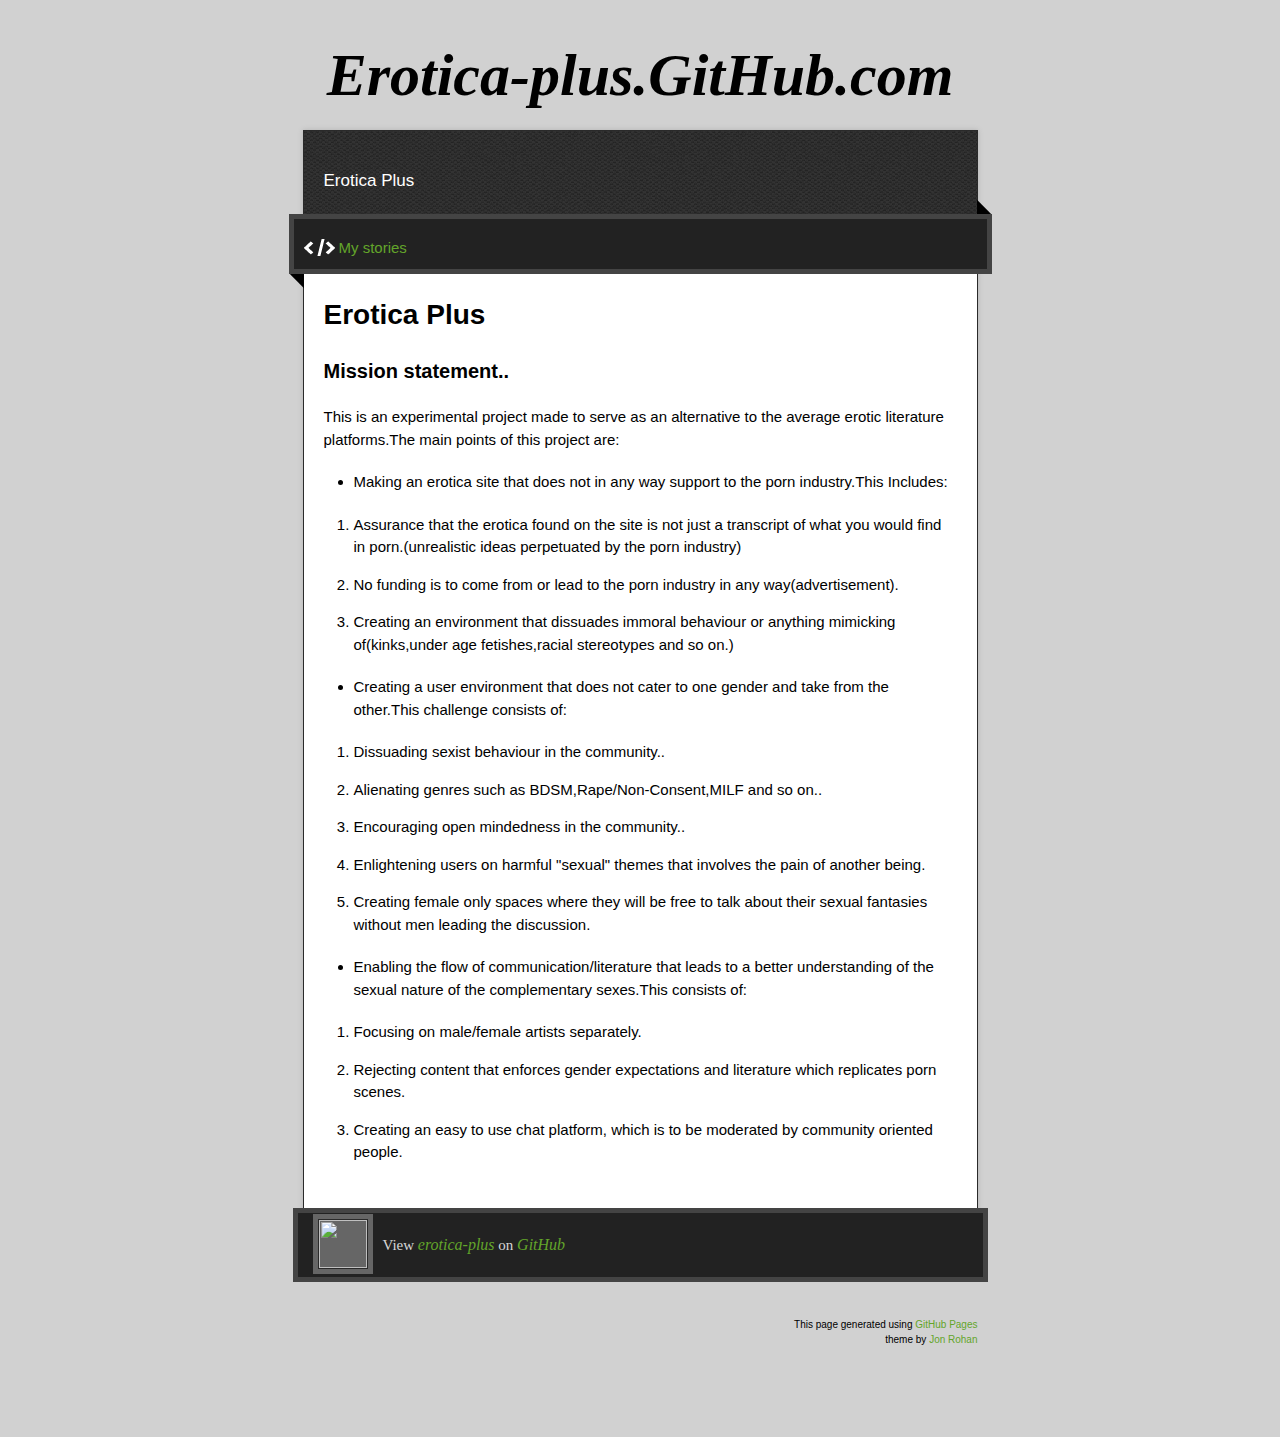
==== index.html @ 98da83cd "Update index.html" ====
<!doctype html>
<!-- The Time Machine GitHub pages theme was designed and developed by Jon Rohan, on Feb 7, 2012. -->
<!-- Follow him for fun. http://twitter.com/jonrohan. Tail his code on https://github.com/jonrohan -->
<html>
<head>
  <meta charset="utf-8">
  <meta http-equiv="X-UA-Compatible" content="IE=edge,chrome=1">

  <link rel="stylesheet" href="stylesheets/stylesheet.css" media="screen">
  <link rel="stylesheet" href="stylesheets/github-dark.css">
  <script type="text/javascript" src="https://ajax.googleapis.com/ajax/libs/jquery/1.7.1/jquery.min.js"></script>
  <script type="text/javascript" src="javascripts/script.js"></script>

  <title>Erotica +</title>
  <meta name="description" content="Erotica Plus">

  <meta name="viewport" content="width=device-width,initial-scale=1">

</head>

<body>

  <div class="wrapper">
    <header>
      <h1 class="title">Erotica-plus.GitHub.com</h1>
    </header>
    <div id="container">
      <p class="tagline">Erotica Plus</p>
      <div id="main" role="main">
        <div class="download-bar">
        <div class="inner">
          <a href="https://erotica-plus.github.io/my-stories.html" class="code">My stories</a>
        </div>
        <span class="blc"></span><span class="trc"></span>
        </div>
        <article class="markdown-body">
          <h1>
<a id="erotica-plus" class="anchor" href="#erotica-plus" aria-hidden="true"><span class="octicon octicon-link"></span></a>Erotica Plus</h1>

<h3>
<a id="mission-statement" class="anchor" href="#mission-statement" aria-hidden="true"><span class="octicon octicon-link"></span></a>Mission statement..</h3>

<p>This is an experimental project made to serve as an alternative to the average erotic literature platforms.The main points of this project are:</p>

<ul>
<li><p>Making an erotica site that does not in any way support to the porn industry.This Includes:</p></li>
</ul>

<ol>
<li><p>Assurance that the erotica found on the site is not just a transcript of what you would find in porn.(unrealistic ideas perpetuated by the porn industry)</p></li>
<li><p>No funding is to come from or lead to the porn industry in any way(advertisement).</p></li>
<li><p>Creating an environment that dissuades immoral behaviour or anything mimicking of(kinks,under age fetishes,racial stereotypes and so on.)</p></li>
</ol>

<ul>
<li><p>Creating a user environment that does not cater to one gender and take from the other.This challenge consists of:</p></li>
</ul>

<ol>
<li><p>Dissuading sexist behaviour in the community..</p></li>
<li><p>Alienating genres such as BDSM,Rape/Non-Consent,MILF and so on..</p></li>
<li><p>Encouraging open mindedness in the community..</p></li>
<li><p>Enlightening users on harmful "sexual" themes that involves the pain of another being.</p></li>
<li><p>Creating female only spaces where they will be free to talk about their sexual fantasies  without men leading the discussion.</p></li>
</ol>

<ul>
<li><p>Enabling the flow of communication/literature that leads to a better understanding of the sexual nature of the complementary sexes.This consists of:</p></li>
</ul>

<ol>
<li><p>Focusing on male/female artists separately.</p></li>
<li><p>Rejecting content that enforces gender expectations and literature which replicates porn scenes.</p></li>
<li><p>Creating an easy to use chat platform, which is to be moderated by community oriented people.</p></li>
</ol>
        </article>
      </div>
    </div>
    <footer>
      <div class="owner">

      <p><a href="https://github.com/erotica-plus" class="avatar"><img src="https://avatars0.githubusercontent.com/u/16788743?v=3&amp;s=60" width="48" height="48"></a>View <a href="https://github.com/erotica-plus">erotica-plus</a> on <a href="https://www.github.com">GitHub</a></p>

      </div>
      <div class="creds">
        <small>This page generated using <a href="https://pages.github.com/">GitHub Pages</a><br>theme by <a href="https://twitter.com/jonrohan/">Jon Rohan</a></small>
      </div>
    </footer>
  </div>
  <div class="current-section">
    <a href="#top">Scroll to top</a>
    <a href="https://github.com/erotica-plus/erotica-plus.github.com/tarball/master" class="tar">tar</a><a href="https://github.com/erotica-plus/erotica-plus.github.com/zipball/master" class="zip">zip</a><a href="" class="code">source code</a>
    <p class="name"></p>
  </div>

  
</body>
</html>
---- stylesheets/stylesheet.css ----
/*! normalize.css v3.0.0 | MIT License | git.io/normalize */

/**
 * 1. Set default font family to sans-serif.
 * 2. Prevent iOS text size adjust after orientation change, without disabling
 *    user zoom.
 */

html {
  font-family: sans-serif; /* 1 */
  -ms-text-size-adjust: 100%; /* 2 */
  -webkit-text-size-adjust: 100%; /* 2 */
}

/**
 * Remove default margin.
 */

body {
  margin: 0;
}

/* HTML5 display definitions
   ========================================================================== */

/**
 * Correct `block` display not defined for any HTML5 element in IE 8/9.
 * Correct `block` display not defined for `details` or `summary` in IE 10/11 and Firefox.
 * Correct `block` display not defined for `main` in IE 11.
 */

article,
aside,
details,
figcaption,
figure,
footer,
header,
hgroup,
main,
nav,
section,
summary {
  display: block;
}

/**
 * 1. Correct `inline-block` display not defined in IE 8/9.
 * 2. Normalize vertical alignment of `progress` in Chrome, Firefox, and Opera.
 */

audio,
canvas,
progress,
video {
  display: inline-block; /* 1 */
  vertical-align: baseline; /* 2 */
}

/**
 * Prevent modern browsers from displaying `audio` without controls.
 * Remove excess height in iOS 5 devices.
 */

audio:not([controls]) {
  display: none;
  height: 0;
}

/**
 * Address `[hidden]` styling not present in IE 8/9/10.
 * Hide the `template` element in IE 8/9/11, Safari, and Firefox < 22.
 */

[hidden],
template {
  display: none;
}

/* Links
   ========================================================================== */

/**
 * Remove the gray background color from active links in IE 10.
 */

a {
  background: transparent;
}

/**
 * Improve readability when focused and also mouse hovered in all browsers.
 */

a:active,
a:hover {
  outline: 0;
}

/* Text-level semantics
   ========================================================================== */

/**
 * Address styling not present in IE 8/9/10/11, Safari, and Chrome.
 */

abbr[title] {
  border-bottom: 1px dotted;
}

/**
 * Address style set to `bolder` in Firefox 4+, Safari, and Chrome.
 */

b,
strong {
  font-weight: bold;
}

/**
 * Address styling not present in Safari and Chrome.
 */

dfn {
  font-style: italic;
}

/**
 * Address variable `h1` font-size and margin within `section` and `article`
 * contexts in Firefox 4+, Safari, and Chrome.
 */

h1 {
  font-size: 2em;
  margin: 0.67em 0;
}

/**
 * Address styling not present in IE 8/9.
 */

mark {
  background: #ff0;
  color: #000;
}

/**
 * Address inconsistent and variable font size in all browsers.
 */

small {
  font-size: 80%;
}

/**
 * Prevent `sub` and `sup` affecting `line-height` in all browsers.
 */

sub,
sup {
  font-size: 75%;
  line-height: 0;
  position: relative;
  vertical-align: baseline;
}

sup {
  top: -0.5em;
}

sub {
  bottom: -0.25em;
}

/* Embedded content
   ========================================================================== */

/**
 * Remove border when inside `a` element in IE 8/9/10.
 */

img {
  border: 0;
}

/**
 * Correct overflow not hidden in IE 9/10/11.
 */

svg:not(:root) {
  overflow: hidden;
}

/* Grouping content
   ========================================================================== */

/**
 * Address margin not present in IE 8/9 and Safari.
 */

figure {
  margin: 1em 40px;
}

/**
 * Address differences between Firefox and other browsers.
 */

hr {
  -moz-box-sizing: content-box;
  box-sizing: content-box;
  height: 0;
}

/**
 * Contain overflow in all browsers.
 */

pre {
  overflow: auto;
}

/**
 * Address odd `em`-unit font size rendering in all browsers.
 */

code,
kbd,
pre,
samp {
  font-family: monospace, monospace;
  font-size: 1em;
}

/* Forms
   ========================================================================== */

/**
 * Known limitation: by default, Chrome and Safari on OS X allow very limited
 * styling of `select`, unless a `border` property is set.
 */

/**
 * 1. Correct color not being inherited.
 *    Known issue: affects color of disabled elements.
 * 2. Correct font properties not being inherited.
 * 3. Address margins set differently in Firefox 4+, Safari, and Chrome.
 */

button,
input,
optgroup,
select,
textarea {
  color: inherit; /* 1 */
  font: inherit; /* 2 */
  margin: 0; /* 3 */
}

/**
 * Address `overflow` set to `hidden` in IE 8/9/10/11.
 */

button {
  overflow: visible;
}

/**
 * Address inconsistent `text-transform` inheritance for `button` and `select`.
 * All other form control elements do not inherit `text-transform` values.
 * Correct `button` style inheritance in Firefox, IE 8/9/10/11, and Opera.
 * Correct `select` style inheritance in Firefox.
 */

button,
select {
  text-transform: none;
}

/**
 * 1. Avoid the WebKit bug in Android 4.0.* where (2) destroys native `audio`
 *    and `video` controls.
 * 2. Correct inability to style clickable `input` types in iOS.
 * 3. Improve usability and consistency of cursor style between image-type
 *    `input` and others.
 */

button,
html input[type="button"], /* 1 */
input[type="reset"],
input[type="submit"] {
  -webkit-appearance: button; /* 2 */
  cursor: pointer; /* 3 */
}

/**
 * Re-set default cursor for disabled elements.
 */

button[disabled],
html input[disabled] {
  cursor: default;
}

/**
 * Remove inner padding and border in Firefox 4+.
 */

button::-moz-focus-inner,
input::-moz-focus-inner {
  border: 0;
  padding: 0;
}

/**
 * Address Firefox 4+ setting `line-height` on `input` using `!important` in
 * the UA stylesheet.
 */

input {
  line-height: normal;
}

/**
 * It's recommended that you don't attempt to style these elements.
 * Firefox's implementation doesn't respect box-sizing, padding, or width.
 *
 * 1. Address box sizing set to `content-box` in IE 8/9/10.
 * 2. Remove excess padding in IE 8/9/10.
 */

input[type="checkbox"],
input[type="radio"] {
  box-sizing: border-box; /* 1 */
  padding: 0; /* 2 */
}

/**
 * Fix the cursor style for Chrome's increment/decrement buttons. For certain
 * `font-size` values of the `input`, it causes the cursor style of the
 * decrement button to change from `default` to `text`.
 */

input[type="number"]::-webkit-inner-spin-button,
input[type="number"]::-webkit-outer-spin-button {
  height: auto;
}

/**
 * 1. Address `appearance` set to `searchfield` in Safari and Chrome.
 * 2. Address `box-sizing` set to `border-box` in Safari and Chrome
 *    (include `-moz` to future-proof).
 */

input[type="search"] {
  -webkit-appearance: textfield; /* 1 */
  -moz-box-sizing: content-box;
  -webkit-box-sizing: content-box; /* 2 */
  box-sizing: content-box;
}

/**
 * Remove inner padding and search cancel button in Safari and Chrome on OS X.
 * Safari (but not Chrome) clips the cancel button when the search input has
 * padding (and `textfield` appearance).
 */

input[type="search"]::-webkit-search-cancel-button,
input[type="search"]::-webkit-search-decoration {
  -webkit-appearance: none;
}

/**
 * Define consistent border, margin, and padding.
 */

fieldset {
  border: 1px solid #c0c0c0;
  margin: 0 2px;
  padding: 0.35em 0.625em 0.75em;
}

/**
 * 1. Correct `color` not being inherited in IE 8/9/10/11.
 * 2. Remove padding so people aren't caught out if they zero out fieldsets.
 */

legend {
  border: 0; /* 1 */
  padding: 0; /* 2 */
}

/**
 * Remove default vertical scrollbar in IE 8/9/10/11.
 */

textarea {
  overflow: auto;
}

/**
 * Don't inherit the `font-weight` (applied by a rule above).
 * NOTE: the default cannot safely be changed in Chrome and Safari on OS X.
 */

optgroup {
  font-weight: bold;
}

/* Tables
   ========================================================================== */

/**
 * Remove most spacing between table cells.
 */

table {
  border-collapse: collapse;
  border-spacing: 0;
}

td,
th {
  padding: 0;
}


/* Style */

body {
  font-size: 15px;
  font-family: Arial, Arial, Helvetica, sans-serif;
  line-height: 1.5;
  background: #D1D1D1;
}

a {
  color: #63a52a;
  text-decoration: none;
  transition: opacity ease-in-out 0.3s;
  -webkit-transition: opacity ease-in-out 0.3s;  /* Safari <=6.1, Android <= 4.3 */
}

a:hover {
  text-decoration: underline;
  color: #90D355;
}

h1.title {
  margin: 30px 20px 10px;
  font-size: 60px;
  font-weight: bold;
  font-style: italic;
  font-family:Georgia, serif;
  text-align: center;
}

.wrapper {
  width: 675px;
  margin: 0 auto;
}

#container {
  border: 1px solid #2a2a2a;
  background: #ddd url(../images/pattern.png);
  box-shadow: 0 0 5px #b1b1b1;
}

p.tagline {
  padding: 20px 20px 0;
  color: #fff;
  font-size: 17px;
}

#main {
  margin-top: 20px;
  padding: 0 20px 90px;
  background-color: #fff;
}

.download-bar {
  background: #222;
  border: 5px solid #444;
  padding: 10px;
  margin: 0 -35px 20px;
  position: relative;
}

.download-bar .inner {
  overflow: hidden;
}

.download-bar .watch-fork iframe {
  display: block;
  float: left;
  border-right: 1px solid #ddd;
  padding-right: 5px;
}
.download-bar .watch-fork iframe.last {
  border-right: 0 none;
  padding-right: 0;
  padding-left: 5px;
  border-left: 1px solid #fff;
}
.download-bar .watch-fork {
  overflow: hidden;
  float: right;
  background-color: #eee;
  padding: 5px;
  border-radius: 3px;
}

.download-bar .blc {
  border: 10px solid black;
  border-color: transparent transparent black;
  width: 0;
  height: 0;
  display: block;
  position: absolute;
  bottom: -15px;
  left: 0;
  transform: rotate(45deg);
  -ms-transform: rotate(45deg);  /* IE9 */
  -webkit-transform: rotate(45deg); /* 2014 current */
}

.download-bar .trc {
  border: 10px solid black;
  border-color:  black transparent transparent;
  width: 0;
  height: 0;
  display: block;
  position: absolute;
  top: -15px;
  right: 0;
  transform: rotate(45deg);
  -ms-transform: rotate(45deg);  /* IE9 */
  -webkit-transform: rotate(45deg); /* 2014 current */
}

.download-bar .avatar {
  border: 1px solid black;
  display: block;
  padding: 4px;
  float: left;
}

.download-bar .avatar img {
  display: block;
}

.download-bar a.code {
  background: transparent url(../images/code.png) no-repeat 0 2px;
  padding-left: 35px;
  margin-top: 8px;
  display: block;
  float: left;
  text-indent: 0;
  width: auto;
  height: auto;
  opacity: 1;
  filter:alpha(opacity=100);  /* IE 5-7 */
}

.current-section {
  position: fixed;
  top: 0;
  left: 50%;
  width: 693px;
  margin-left: -352px;
  background: #222;
  border: 5px solid #444;
  color: #fff;
  opacity: 0;
  visibility: hidden;
  transition: opacity ease-in-out 0.3s;
  -webkit-transition: opacity ease-in-out 0.3s;  /* Safari <=6.1, Android <= 4.3 */
}

.current-section p {
  padding: 5px 27px;
  font-size: 24px;
  font-weight: bold;
}

.current-section a {
  float: right;
  text-indent: -10000px;
  background: transparent url(../images/top.png) no-repeat 0 0;
  width: 20px;
  height: 20px;
  opacity: 0.8;
  margin-right: 12px;
  margin-top: 12px;
  opacity: 0.8;
  filter:alpha(opacity=80);  /* IE 5-7 */
  transition: opacity ease-in-out 0.3s;
  -webkit-transition: opacity ease-in-out 0.3s;  /* Safari <=6.1, Android <= 4.3 */
}

.current-section a:hover {
  opacity: 1;
  filter:alpha(opacity=100);  /* IE 5-7 */
}

.current-section a.zip {
  margin-right: 8px;
}

a.zip,
a.zip span {
  background: transparent url(../images/zip.png) no-repeat 0 0;
  width: 30px;
  height: 21px;
  display: inline-block;
  text-indent: -10000px;
  opacity: 0.8;
  filter:alpha(opacity=80);  /* IE 5-7 */
  transition: opacity ease-in-out 0.3s;
  -webkit-transition: opacity ease-in-out 0.3s;  /* Safari <=6.1, Android <= 4.3 */
}

a.tar,
a.tar span {
  background: transparent url(../images/tar.png) no-repeat 0 0;
  width: 30px;
  height: 21px;
  display: inline-block;
  text-indent: -10000px;
  opacity: 0.8;
  filter:alpha(opacity=80);  /* IE 5-7 */
  transition: opacity ease-in-out 0.3s;
  -webkit-transition: opacity ease-in-out 0.3s;  /* Safari <=6.1, Android <= 4.3 */
}

a.code {
  background: transparent url(../images/code.png) no-repeat 0 2px;
  width: 30px;
  height: 21px;
  display: block;
  display: inline-block;
  text-indent: -10000px;
  opacity: 0.8;
  filter:alpha(opacity=80);  /* IE 5-7 */
  transition: opacity ease-in-out 0.3s;
  -webkit-transition: opacity ease-in-out 0.3s;  /* Safari <=6.1, Android <= 4.3 */
}

a.zip:hover,
a.tar:hover,
a.code:hover {
  opacity: 1;
  filter:alpha(opacity=100);
}

a.download-button {
  border: 1px solid black;
  border-radius: 3px;
  display: inline-block;
  text-indent: 0!important;
  width: auto;
  float: right;
  background: #999; /* for non-css3 browsers */
  filter: progid:DXImageTransform.Microsoft.gradient(startColorstr='#37ADD4', endColorstr='#1B657E'); /* IE <= 9 */
  background: -webkit-gradient(linear, left top, left bottom, from(#37ADD4), to(#1B657E)); /* ancient webkit browsers */
  background: -webkit-linear-gradient(top,  #37ADD4,  #1B657E);  /* Safari <=6.1, Android <= 4.3 */
  background: linear-gradient(to bottom,  #37ADD4,  #1B657E);
  height: auto;
  margin-left: 10px;
}

a.download-button span {
  background-position: 10px 5px;
  width: auto;
  height: auto;
  padding: 5px 10px;
  padding-left: 45px;
  display: inline-block;
  text-indent: 0!important;
  color: #fff;
}

footer {
  margin-bottom: 60px;
  padding-bottom: 60px;
}

footer .owner {
  background: #222;
  border: 5px solid #444;
  padding: 5px 15px;
  margin: -67px -10px 35px;
  color: #d6d6d6;
}

footer .creds small {
  float: right;
  font-size: 10px;
  text-align: right;
  margin-left: 15px;
}

footer .owner .avatar {
  background-color: #666;
  display: block;
  margin: -19px 10px 0 0;
  width: 60px;
  float: left;
}

footer .owner img {
  display: block;
  border: 1px solid #2a2a2a;
  margin: 5px;
}

footer .owner p {
  font-family:Georgia, serif;
}

footer .owner p a {
  font-size: 16px;
  font-style: italic;
}

/* Markdown */
.markdown-body h1,
.markdown-body h2,
.markdown-body h3,
.markdown-body h4,
.markdown-body h5,
.markdown-body h6,
.markdown-body p,
.markdown-body pre,
.markdown-body ul,
.markdown-body ol,
.markdown-body dl,
.markdown-body table,
.markdown-body blockquote {
  margin-bottom: 20px;
}

.markdown-body h1,
.markdown-body h2,
.markdown-body h3,
.markdown-body h4,
.markdown-body h5,
.markdown-body h6 {
  font-weight: bold;
}

.markdown-body h1 {
  font-size: 28px;
}

.markdown-body h2 {
  font-size: 24px;
  color: #557398;
}

.markdown-body h3 {
  font-size: 20px;
}

.markdown-body h4 {
  font-size: 18px;
}

.markdown-body h5 {
  font-size: 16px;
}

.markdown-body pre {
  padding: 10px 70px 10px 0;
  margin-left: -20px;
  margin-right: -20px;
  font-family: 'Monaco', 'Lucida Console', monospace;
  font-size: 13px;
  line-height: 20px;
  box-shadow: inset 0 0 5px #000;
  word-wrap: break-word;
  background-color:#3b3b3b;
  color: #d6d6d6;
}

.markdown-body pre.lines {
  font-size: 12px;
  margin:0 10px 0 -20px;
  padding: 10px;
  float:  left;
  display: block;
  text-align: right;
  box-shadow: none;
  background-color:#2a2a2a;
  color: #d6d6d6;
}

.markdown-body ul,
.markdown-body ol {
  padding-left: 30px;
}

.markdown-body ul {
  list-style-type: disc;
}

.markdown-body ol {
  list-style-type: decimal;
}

.markdown-body li,
.markdown-body li p,
.markdown-body dd,
.markdown-body dd p {
  margin-bottom: 10px;
}

.markdown-body li pre,
.markdown-body li pre.lines,
.markdown-body dd pre,
.markdown-body dd pre.lines {
  margin-left: -35px;
}

.markdown-body dt {
  font-weight: bold;
  font-style: italic;
}

.markdown-body dd {
  margin-left: 15px;
}

.markdown-body table {
  width: 673px;
  margin-left: -20px;
  margin-right: -20px;
}

.markdown-body tbody {
  border-top: 2px solid #557398;
  border-bottom: 2px solid #557398;
  background-color: #EBEFF4;
}

.markdown-body table td * {
  margin: 0;
}

.markdown-body td {
  border-right: 1px solid #557398;
  border-bottom: 1px solid #557398;
  padding: 5px;
}

.markdown-body td:first-child,
.markdown-body th:first-child {
  width: 30%;
  padding-left: 20px;
}

.markdown-body td:last-child {
  border-right: 0 none;
}

.markdown-body th {
  font-size: 18px;
  font-weight: bold;
  text-align: left;
  padding: 5px;
}

.markdown-body tt {
  background-color:#3b3b3b;
  color: #d6d6d6;
  padding: 2px 3px;
}

.markdown-body blockquote {
  font-style: italic;
  font-family:Georgia, serif;
  font-size: 17px;
  border-top: 3px solid #333;
  border-bottom: 3px solid #333;
  padding: 10px 20px;
  padding-left: 50px;
}

.markdown-body blockquote:before {
  font-style: italic;
  font-family: Georgia, serif;
  font-size: 90px;
  height: 90px;
  margin-left: -60px;
  margin-top: -25px;
  content: "‟";
  display: block;
  float: left;
}

.markdown-body img {
  max-width: 100%;
  box-sizing: border-box;
}

.highlight  { background: #ffffff; }
.highlight .c { color: #999988; font-style: italic } /* Comment */
.highlight .err { color: #a61717; background-color: #e3d2d2 } /* Error */
.highlight .k { font-weight: bold } /* Keyword */
.highlight .o { font-weight: bold } /* Operator */
.highlight .cm { color: #999988; font-style: italic } /* Comment.Multiline */
.highlight .cp { color: #999999; font-weight: bold } /* Comment.Preproc */
.highlight .c1 { color: #999988; font-style: italic } /* Comment.Single */
.highlight .cs { color: #999999; font-weight: bold; font-style: italic } /* Comment.Special */
.highlight .gd { color: #000000; background-color: #ffdddd } /* Generic.Deleted */
.highlight .gd .x { color: #000000; background-color: #ffaaaa } /* Generic.Deleted.Specific */
.highlight .ge { font-style: italic } /* Generic.Emph */
.highlight .gr { color: #aa0000 } /* Generic.Error */
.highlight .gh { color: #999999 } /* Generic.Heading */
.highlight .gi { color: #000000; background-color: #ddffdd } /* Generic.Inserted */
.highlight .gi .x { color: #000000; background-color: #aaffaa } /* Generic.Inserted.Specific */
.highlight .go { color: #888888 } /* Generic.Output */
.highlight .gp { color: #555555 } /* Generic.Prompt */
.highlight .gs { font-weight: bold } /* Generic.Strong */
.highlight .gu { color: #800080; font-weight: bold; } /* Generic.Subheading */
.highlight .gt { color: #aa0000 } /* Generic.Traceback */
.highlight .kc { font-weight: bold } /* Keyword.Constant */
.highlight .kd { font-weight: bold } /* Keyword.Declaration */
.highlight .kn { font-weight: bold } /* Keyword.Namespace */
.highlight .kp { font-weight: bold } /* Keyword.Pseudo */
.highlight .kr { font-weight: bold } /* Keyword.Reserved */
.highlight .kt { color: #445588; font-weight: bold } /* Keyword.Type */
.highlight .m { color: #009999 } /* Literal.Number */
.highlight .s { color: #d14 } /* Literal.String */
.highlight .na { color: #008080 } /* Name.Attribute */
.highlight .nb { color: #0086B3 } /* Name.Builtin */
.highlight .nc { color: #445588; font-weight: bold } /* Name.Class */
.highlight .no { color: #008080 } /* Name.Constant */
.highlight .ni { color: #800080 } /* Name.Entity */
.highlight .ne { color: #990000; font-weight: bold } /* Name.Exception */
.highlight .nf { color: #990000; font-weight: bold } /* Name.Function */
.highlight .nn { color: #555555 } /* Name.Namespace */
.highlight .nt { color: #000080 } /* Name.Tag */
.highlight .nv { color: #008080 } /* Name.Variable */
.highlight .ow { font-weight: bold } /* Operator.Word */
.highlight .w { color: #bbbbbb } /* Text.Whitespace */
.highlight .mf { color: #009999 } /* Literal.Number.Float */
.highlight .mh { color: #009999 } /* Literal.Number.Hex */
.highlight .mi { color: #009999 } /* Literal.Number.Integer */
.highlight .mo { color: #009999 } /* Literal.Number.Oct */
.highlight .sb { color: #d14 } /* Literal.String.Backtick */
.highlight .sc { color: #d14 } /* Literal.String.Char */
.highlight .sd { color: #d14 } /* Literal.String.Doc */
.highlight .s2 { color: #d14 } /* Literal.String.Double */
.highlight .se { color: #d14 } /* Literal.String.Escape */
.highlight .sh { color: #d14 } /* Literal.String.Heredoc */
.highlight .si { color: #d14 } /* Literal.String.Interpol */
.highlight .sx { color: #d14 } /* Literal.String.Other */
.highlight .sr { color: #009926 } /* Literal.String.Regex */
.highlight .s1 { color: #d14 } /* Literal.String.Single */
.highlight .ss { color: #990073 } /* Literal.String.Symbol */
.highlight .bp { color: #999999 } /* Name.Builtin.Pseudo */
.highlight .vc { color: #008080 } /* Name.Variable.Class */
.highlight .vg { color: #008080 } /* Name.Variable.Global */
.highlight .vi { color: #008080 } /* Name.Variable.Instance */
.highlight .il { color: #009999 } /* Literal.Number.Integer.Long */
---- stylesheets/github-dark.css ----
/*
   Copyright 2014 GitHub Inc.

   Licensed under the Apache License, Version 2.0 (the "License");
   you may not use this file except in compliance with the License.
   You may obtain a copy of the License at

       http://www.apache.org/licenses/LICENSE-2.0

   Unless required by applicable law or agreed to in writing, software
   distributed under the License is distributed on an "AS IS" BASIS,
   WITHOUT WARRANTIES OR CONDITIONS OF ANY KIND, either express or implied.
   See the License for the specific language governing permissions and
   limitations under the License.

*/

.pl-c /* comment */ {
  color: #969896;
}

.pl-c1      /* constant, markup.raw, meta.diff.header, meta.module-reference, meta.property-name, support, support.constant, support.variable, variable.other.constant */,
.pl-s .pl-v /* string variable */ {
  color: #0099cd;
}

.pl-e  /* entity */,
.pl-en /* entity.name */ {
  color: #9774cb;
}

.pl-s .pl-s1 /* string source */,
.pl-smi      /* storage.modifier.import, storage.modifier.package, storage.type.java, variable.other, variable.parameter.function */ {
  color: #ddd;
}

.pl-ent /* entity.name.tag */ {
  color: #7bcc72;
}

.pl-k /* keyword, storage, storage.type */ {
  color: #cc2372;
}

.pl-pds              /* punctuation.definition.string, string.regexp.character-class */,
.pl-s                /* string */,
.pl-s .pl-pse .pl-s1 /* string punctuation.section.embedded source */,
.pl-sr               /* string.regexp */,
.pl-sr .pl-cce       /* string.regexp constant.character.escape */,
.pl-sr .pl-sra       /* string.regexp string.regexp.arbitrary-repitition */,
.pl-sr .pl-sre       /* string.regexp source.ruby.embedded */ {
  color: #3c66e2;
}

.pl-v /* variable */ {
  color: #fb8764;
}

.pl-id /* invalid.deprecated */ {
  color: #e63525;
}

.pl-ii /* invalid.illegal */ {
  background-color: #e63525;
  color: #f8f8f8;
}

.pl-sr .pl-cce /* string.regexp constant.character.escape */ {
  color: #7bcc72;
  font-weight: bold;
}

.pl-ml /* markup.list */ {
  color: #c26b2b;
}

.pl-mh        /* markup.heading */,
.pl-mh .pl-en /* markup.heading entity.name */,
.pl-ms        /* meta.separator */ {
  color: #264ec5;
  font-weight: bold;
}

.pl-mq /* markup.quote */ {
  color: #00acac;
}

.pl-mi /* markup.italic */ {
  color: #ddd;
  font-style: italic;
}

.pl-mb /* markup.bold */ {
  color: #ddd;
  font-weight: bold;
}

.pl-md /* markup.deleted, meta.diff.header.from-file */ {
  background-color: #ffecec;
  color: #bd2c00;
}

.pl-mi1 /* markup.inserted, meta.diff.header.to-file */ {
  background-color: #eaffea;
  color: #55a532;
}

.pl-mdr /* meta.diff.range */ {
  color: #9774cb;
  font-weight: bold;
}

.pl-mo /* meta.output */ {
  color: #264ec5;
}
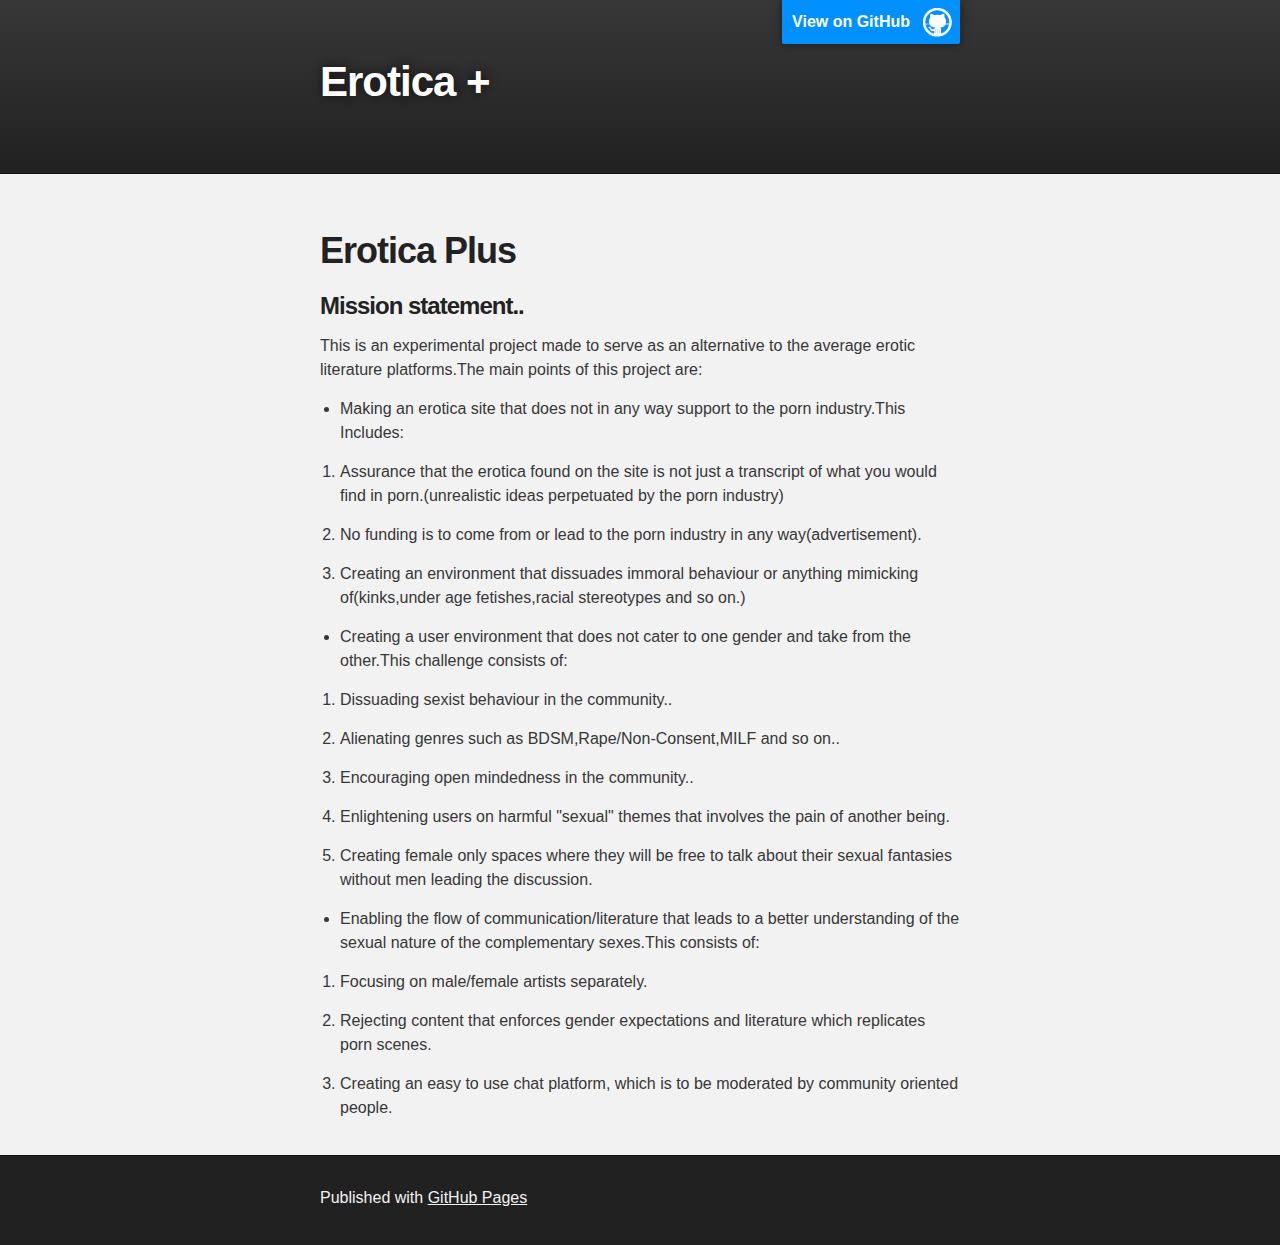
==== commit 8e2678c9: "Replace master branch with page content via GitHub" ====
--- a/index.html
+++ b/index.html
@@ -1,40 +1,33 @@
-<!doctype html>
-<!-- The Time Machine GitHub pages theme was designed and developed by Jon Rohan, on Feb 7, 2012. -->
-<!-- Follow him for fun. http://twitter.com/jonrohan. Tail his code on https://github.com/jonrohan -->
+<!DOCTYPE html>
 <html>
-<head>
-  <meta charset="utf-8">
-  <meta http-equiv="X-UA-Compatible" content="IE=edge,chrome=1">
 
-  <link rel="stylesheet" href="stylesheets/stylesheet.css" media="screen">
-  <link rel="stylesheet" href="stylesheets/github-dark.css">
-  <script type="text/javascript" src="https://ajax.googleapis.com/ajax/libs/jquery/1.7.1/jquery.min.js"></script>
-  <script type="text/javascript" src="javascripts/script.js"></script>
+  <head>
+    <meta charset='utf-8'>
+    <meta http-equiv="X-UA-Compatible" content="chrome=1">
+    <meta name="description" content="Erotica + : ">
 
-  <title>Erotica +</title>
-  <meta name="description" content="Erotica Plus">
+    <link rel="stylesheet" type="text/css" media="screen" href="stylesheets/stylesheet.css">
 
-  <meta name="viewport" content="width=device-width,initial-scale=1">
+    <title>Erotica +</title>
+  </head>
 
-</head>
+  <body>
 
-<body>
+    <!-- HEADER -->
+    <div id="header_wrap" class="outer">
+        <header class="inner">
+          <a id="forkme_banner" href="https://github.com/erotica-plus">View on GitHub</a>
 
-  <div class="wrapper">
-    <header>
-      <h1 class="title">Erotica-plus.GitHub.com</h1>
-    </header>
-    <div id="container">
-      <p class="tagline">Erotica Plus</p>
-      <div id="main" role="main">
-        <div class="download-bar">
-        <div class="inner">
-          <a href="https://erotica-plus.github.io/my-stories.html" class="code">My stories</a>
-        </div>
-        <span class="blc"></span><span class="trc"></span>
-        </div>
-        <article class="markdown-body">
-          <h1>
+          <h1 id="project_title">Erotica +</h1>
+          <h2 id="project_tagline"></h2>
+
+        </header>
+    </div>
+
+    <!-- MAIN CONTENT -->
+    <div id="main_content_wrap" class="outer">
+      <section id="main_content" class="inner">
+        <h1>
 <a id="erotica-plus" class="anchor" href="#erotica-plus" aria-hidden="true"><span class="octicon octicon-link"></span></a>Erotica Plus</h1>
 
 <h3>
@@ -73,26 +66,17 @@
 <li><p>Rejecting content that enforces gender expectations and literature which replicates porn scenes.</p></li>
 <li><p>Creating an easy to use chat platform, which is to be moderated by community oriented people.</p></li>
 </ol>
-        </article>
-      </div>
+      </section>
     </div>
-    <footer>
-      <div class="owner">
 
-      <p><a href="https://github.com/erotica-plus" class="avatar"><img src="https://avatars0.githubusercontent.com/u/16788743?v=3&amp;s=60" width="48" height="48"></a>View <a href="https://github.com/erotica-plus">erotica-plus</a> on <a href="https://www.github.com">GitHub</a></p>
+    <!-- FOOTER  -->
+    <div id="footer_wrap" class="outer">
+      <footer class="inner">
+        <p>Published with <a href="https://pages.github.com">GitHub Pages</a></p>
+      </footer>
+    </div>
 
-      </div>
-      <div class="creds">
-        <small>This page generated using <a href="https://pages.github.com/">GitHub Pages</a><br>theme by <a href="https://twitter.com/jonrohan/">Jon Rohan</a></small>
-      </div>
-    </footer>
-  </div>
-  <div class="current-section">
-    <a href="#top">Scroll to top</a>
-    <a href="https://github.com/erotica-plus/erotica-plus.github.com/tarball/master" class="tar">tar</a><a href="https://github.com/erotica-plus/erotica-plus.github.com/zipball/master" class="zip">zip</a><a href="" class="code">source code</a>
-    <p class="name"></p>
-  </div>
+    
 
-  
-</body>
+  </body>
 </html>
--- a/stylesheets/stylesheet.css
+++ b/stylesheets/stylesheet.css
@@ -1,966 +1,425 @@
-/*! normalize.css v3.0.0 | MIT License | git.io/normalize */
-
-/**
- * 1. Set default font family to sans-serif.
- * 2. Prevent iOS text size adjust after orientation change, without disabling
- *    user zoom.
- */
-
-html {
-  font-family: sans-serif; /* 1 */
-  -ms-text-size-adjust: 100%; /* 2 */
-  -webkit-text-size-adjust: 100%; /* 2 */
-}
-
-/**
- * Remove default margin.
- */
-
-body {
+/*******************************************************************************
+Slate Theme for GitHub Pages
+by Jason Costello, @jsncostello
+*******************************************************************************/
+
+@import url(github-light.css);
+
+/*******************************************************************************
+MeyerWeb Reset
+*******************************************************************************/
+
+html, body, div, span, applet, object, iframe,
+h1, h2, h3, h4, h5, h6, p, blockquote, pre,
+a, abbr, acronym, address, big, cite, code,
+del, dfn, em, img, ins, kbd, q, s, samp,
+small, strike, strong, sub, sup, tt, var,
+b, u, i, center,
+dl, dt, dd, ol, ul, li,
+fieldset, form, label, legend,
+table, caption, tbody, tfoot, thead, tr, th, td,
+article, aside, canvas, details, embed,
+figure, figcaption, footer, header, hgroup,
+menu, nav, output, ruby, section, summary,
+time, mark, audio, video {
   margin: 0;
-}
-
-/* HTML5 display definitions
-   ========================================================================== */
-
-/**
- * Correct `block` display not defined for any HTML5 element in IE 8/9.
- * Correct `block` display not defined for `details` or `summary` in IE 10/11 and Firefox.
- * Correct `block` display not defined for `main` in IE 11.
- */
-
-article,
-aside,
-details,
-figcaption,
-figure,
-footer,
-header,
-hgroup,
-main,
-nav,
-section,
-summary {
+  padding: 0;
+  border: 0;
+  font: inherit;
+  vertical-align: baseline;
+}
+
+/* HTML5 display-role reset for older browsers */
+article, aside, details, figcaption, figure,
+footer, header, hgroup, menu, nav, section {
   display: block;
 }
 
-/**
- * 1. Correct `inline-block` display not defined in IE 8/9.
- * 2. Normalize vertical alignment of `progress` in Chrome, Firefox, and Opera.
- */
-
-audio,
-canvas,
-progress,
-video {
-  display: inline-block; /* 1 */
-  vertical-align: baseline; /* 2 */
-}
-
-/**
- * Prevent modern browsers from displaying `audio` without controls.
- * Remove excess height in iOS 5 devices.
- */
-
-audio:not([controls]) {
-  display: none;
-  height: 0;
-}
-
-/**
- * Address `[hidden]` styling not present in IE 8/9/10.
- * Hide the `template` element in IE 8/9/11, Safari, and Firefox < 22.
- */
-
-[hidden],
-template {
-  display: none;
-}
-
-/* Links
-   ========================================================================== */
-
-/**
- * Remove the gray background color from active links in IE 10.
- */
-
-a {
-  background: transparent;
-}
-
-/**
- * Improve readability when focused and also mouse hovered in all browsers.
- */
-
-a:active,
-a:hover {
-  outline: 0;
-}
-
-/* Text-level semantics
-   ========================================================================== */
-
-/**
- * Address styling not present in IE 8/9/10/11, Safari, and Chrome.
- */
-
-abbr[title] {
-  border-bottom: 1px dotted;
-}
-
-/**
- * Address style set to `bolder` in Firefox 4+, Safari, and Chrome.
- */
-
-b,
-strong {
-  font-weight: bold;
-}
-
-/**
- * Address styling not present in Safari and Chrome.
- */
-
-dfn {
-  font-style: italic;
-}
-
-/**
- * Address variable `h1` font-size and margin within `section` and `article`
- * contexts in Firefox 4+, Safari, and Chrome.
- */
-
-h1 {
-  font-size: 2em;
-  margin: 0.67em 0;
-}
-
-/**
- * Address styling not present in IE 8/9.
- */
-
-mark {
-  background: #ff0;
-  color: #000;
-}
-
-/**
- * Address inconsistent and variable font size in all browsers.
- */
-
-small {
-  font-size: 80%;
-}
-
-/**
- * Prevent `sub` and `sup` affecting `line-height` in all browsers.
- */
-
-sub,
-sup {
-  font-size: 75%;
-  line-height: 0;
-  position: relative;
-  vertical-align: baseline;
-}
-
-sup {
-  top: -0.5em;
-}
-
-sub {
-  bottom: -0.25em;
-}
-
-/* Embedded content
-   ========================================================================== */
-
-/**
- * Remove border when inside `a` element in IE 8/9/10.
- */
-
-img {
-  border: 0;
-}
-
-/**
- * Correct overflow not hidden in IE 9/10/11.
- */
-
-svg:not(:root) {
-  overflow: hidden;
-}
-
-/* Grouping content
-   ========================================================================== */
-
-/**
- * Address margin not present in IE 8/9 and Safari.
- */
-
-figure {
-  margin: 1em 40px;
-}
-
-/**
- * Address differences between Firefox and other browsers.
- */
-
-hr {
-  -moz-box-sizing: content-box;
-  box-sizing: content-box;
-  height: 0;
-}
-
-/**
- * Contain overflow in all browsers.
- */
-
-pre {
-  overflow: auto;
-}
-
-/**
- * Address odd `em`-unit font size rendering in all browsers.
- */
-
-code,
-kbd,
-pre,
-samp {
-  font-family: monospace, monospace;
-  font-size: 1em;
-}
-
-/* Forms
-   ========================================================================== */
-
-/**
- * Known limitation: by default, Chrome and Safari on OS X allow very limited
- * styling of `select`, unless a `border` property is set.
- */
-
-/**
- * 1. Correct color not being inherited.
- *    Known issue: affects color of disabled elements.
- * 2. Correct font properties not being inherited.
- * 3. Address margins set differently in Firefox 4+, Safari, and Chrome.
- */
-
-button,
-input,
-optgroup,
-select,
-textarea {
-  color: inherit; /* 1 */
-  font: inherit; /* 2 */
-  margin: 0; /* 3 */
-}
-
-/**
- * Address `overflow` set to `hidden` in IE 8/9/10/11.
- */
-
-button {
-  overflow: visible;
-}
-
-/**
- * Address inconsistent `text-transform` inheritance for `button` and `select`.
- * All other form control elements do not inherit `text-transform` values.
- * Correct `button` style inheritance in Firefox, IE 8/9/10/11, and Opera.
- * Correct `select` style inheritance in Firefox.
- */
-
-button,
-select {
-  text-transform: none;
-}
-
-/**
- * 1. Avoid the WebKit bug in Android 4.0.* where (2) destroys native `audio`
- *    and `video` controls.
- * 2. Correct inability to style clickable `input` types in iOS.
- * 3. Improve usability and consistency of cursor style between image-type
- *    `input` and others.
- */
-
-button,
-html input[type="button"], /* 1 */
-input[type="reset"],
-input[type="submit"] {
-  -webkit-appearance: button; /* 2 */
-  cursor: pointer; /* 3 */
-}
-
-/**
- * Re-set default cursor for disabled elements.
- */
-
-button[disabled],
-html input[disabled] {
-  cursor: default;
-}
-
-/**
- * Remove inner padding and border in Firefox 4+.
- */
-
-button::-moz-focus-inner,
-input::-moz-focus-inner {
-  border: 0;
-  padding: 0;
-}
-
-/**
- * Address Firefox 4+ setting `line-height` on `input` using `!important` in
- * the UA stylesheet.
- */
-
-input {
-  line-height: normal;
-}
-
-/**
- * It's recommended that you don't attempt to style these elements.
- * Firefox's implementation doesn't respect box-sizing, padding, or width.
- *
- * 1. Address box sizing set to `content-box` in IE 8/9/10.
- * 2. Remove excess padding in IE 8/9/10.
- */
-
-input[type="checkbox"],
-input[type="radio"] {
-  box-sizing: border-box; /* 1 */
-  padding: 0; /* 2 */
-}
-
-/**
- * Fix the cursor style for Chrome's increment/decrement buttons. For certain
- * `font-size` values of the `input`, it causes the cursor style of the
- * decrement button to change from `default` to `text`.
- */
-
-input[type="number"]::-webkit-inner-spin-button,
-input[type="number"]::-webkit-outer-spin-button {
-  height: auto;
-}
-
-/**
- * 1. Address `appearance` set to `searchfield` in Safari and Chrome.
- * 2. Address `box-sizing` set to `border-box` in Safari and Chrome
- *    (include `-moz` to future-proof).
- */
-
-input[type="search"] {
-  -webkit-appearance: textfield; /* 1 */
-  -moz-box-sizing: content-box;
-  -webkit-box-sizing: content-box; /* 2 */
-  box-sizing: content-box;
-}
-
-/**
- * Remove inner padding and search cancel button in Safari and Chrome on OS X.
- * Safari (but not Chrome) clips the cancel button when the search input has
- * padding (and `textfield` appearance).
- */
-
-input[type="search"]::-webkit-search-cancel-button,
-input[type="search"]::-webkit-search-decoration {
-  -webkit-appearance: none;
-}
-
-/**
- * Define consistent border, margin, and padding.
- */
-
-fieldset {
-  border: 1px solid #c0c0c0;
-  margin: 0 2px;
-  padding: 0.35em 0.625em 0.75em;
-}
-
-/**
- * 1. Correct `color` not being inherited in IE 8/9/10/11.
- * 2. Remove padding so people aren't caught out if they zero out fieldsets.
- */
-
-legend {
-  border: 0; /* 1 */
-  padding: 0; /* 2 */
-}
-
-/**
- * Remove default vertical scrollbar in IE 8/9/10/11.
- */
-
-textarea {
-  overflow: auto;
-}
-
-/**
- * Don't inherit the `font-weight` (applied by a rule above).
- * NOTE: the default cannot safely be changed in Chrome and Safari on OS X.
- */
-
-optgroup {
-  font-weight: bold;
-}
-
-/* Tables
-   ========================================================================== */
-
-/**
- * Remove most spacing between table cells.
- */
+ol, ul {
+  list-style: none;
+}
 
 table {
   border-collapse: collapse;
   border-spacing: 0;
 }
 
-td,
+/*******************************************************************************
+Theme Styles
+*******************************************************************************/
+
+body {
+  box-sizing: border-box;
+  color:#373737;
+  background: #212121;
+  font-size: 16px;
+  font-family: 'Myriad Pro', Calibri, Helvetica, Arial, sans-serif;
+  line-height: 1.5;
+  -webkit-font-smoothing: antialiased;
+}
+
+h1, h2, h3, h4, h5, h6 {
+  margin: 10px 0;
+  font-weight: 700;
+  color:#222222;
+  font-family: 'Lucida Grande', 'Calibri', Helvetica, Arial, sans-serif;
+  letter-spacing: -1px;
+}
+
+h1 {
+  font-size: 36px;
+  font-weight: 700;
+}
+
+h2 {
+  padding-bottom: 10px;
+  font-size: 32px;
+  background: url('../images/bg_hr.png') repeat-x bottom;
+}
+
+h3 {
+  font-size: 24px;
+}
+
+h4 {
+  font-size: 21px;
+}
+
+h5 {
+  font-size: 18px;
+}
+
+h6 {
+  font-size: 16px;
+}
+
+p {
+  margin: 10px 0 15px 0;
+}
+
+footer p {
+  color: #f2f2f2;
+}
+
+a {
+  text-decoration: none;
+  color: #007edf;
+  text-shadow: none;
+
+  transition: color 0.5s ease;
+  transition: text-shadow 0.5s ease;
+  -webkit-transition: color 0.5s ease;
+  -webkit-transition: text-shadow 0.5s ease;
+  -moz-transition: color 0.5s ease;
+  -moz-transition: text-shadow 0.5s ease;
+  -o-transition: color 0.5s ease;
+  -o-transition: text-shadow 0.5s ease;
+  -ms-transition: color 0.5s ease;
+  -ms-transition: text-shadow 0.5s ease;
+}
+
+a:hover, a:focus {text-decoration: underline;}
+
+footer a {
+  color: #F2F2F2;
+  text-decoration: underline;
+}
+
+em {
+  font-style: italic;
+}
+
+strong {
+  font-weight: bold;
+}
+
+img {
+  position: relative;
+  margin: 0 auto;
+  max-width: 739px;
+  padding: 5px;
+  margin: 10px 0 10px 0;
+  border: 1px solid #ebebeb;
+
+  box-shadow: 0 0 5px #ebebeb;
+  -webkit-box-shadow: 0 0 5px #ebebeb;
+  -moz-box-shadow: 0 0 5px #ebebeb;
+  -o-box-shadow: 0 0 5px #ebebeb;
+  -ms-box-shadow: 0 0 5px #ebebeb;
+}
+
+p img {
+  display: inline;
+  margin: 0;
+  padding: 0;
+  vertical-align: middle;
+  text-align: center;
+  border: none;
+}
+
+pre, code {
+  width: 100%;
+  color: #222;
+  background-color: #fff;
+
+  font-family: Monaco, "Bitstream Vera Sans Mono", "Lucida Console", Terminal, monospace;
+  font-size: 14px;
+
+  border-radius: 2px;
+  -moz-border-radius: 2px;
+  -webkit-border-radius: 2px;
+}
+
+pre {
+  width: 100%;
+  padding: 10px;
+  box-shadow: 0 0 10px rgba(0,0,0,.1);
+  overflow: auto;
+}
+
+code {
+  padding: 3px;
+  margin: 0 3px;
+  box-shadow: 0 0 10px rgba(0,0,0,.1);
+}
+
+pre code {
+  display: block;
+  box-shadow: none;
+}
+
+blockquote {
+  color: #666;
+  margin-bottom: 20px;
+  padding: 0 0 0 20px;
+  border-left: 3px solid #bbb;
+}
+
+
+ul, ol, dl {
+  margin-bottom: 15px
+}
+
+ul {
+  list-style-position: inside;
+  list-style: disc;
+  padding-left: 20px;
+}
+
+ol {
+  list-style-position: inside;
+  list-style: decimal;
+  padding-left: 20px;
+}
+
+dl dt {
+  font-weight: bold;
+}
+
+dl dd {
+  padding-left: 20px;
+  font-style: italic;
+}
+
+dl p {
+  padding-left: 20px;
+  font-style: italic;
+}
+
+hr {
+  height: 1px;
+  margin-bottom: 5px;
+  border: none;
+  background: url('../images/bg_hr.png') repeat-x center;
+}
+
+table {
+  border: 1px solid #373737;
+  margin-bottom: 20px;
+  text-align: left;
+ }
+
 th {
-  padding: 0;
-}
-
-
-/* Style */
-
-body {
-  font-size: 15px;
-  font-family: Arial, Arial, Helvetica, sans-serif;
-  line-height: 1.5;
-  background: #D1D1D1;
-}
-
-a {
-  color: #63a52a;
-  text-decoration: none;
-  transition: opacity ease-in-out 0.3s;
-  -webkit-transition: opacity ease-in-out 0.3s;  /* Safari <=6.1, Android <= 4.3 */
-}
-
-a:hover {
-  text-decoration: underline;
-  color: #90D355;
-}
-
-h1.title {
-  margin: 30px 20px 10px;
-  font-size: 60px;
-  font-weight: bold;
-  font-style: italic;
-  font-family:Georgia, serif;
-  text-align: center;
-}
-
-.wrapper {
-  width: 675px;
+  font-family: 'Lucida Grande', 'Helvetica Neue', Helvetica, Arial, sans-serif;
+  padding: 10px;
+  background: #373737;
+  color: #fff;
+ }
+
+td {
+  padding: 10px;
+  border: 1px solid #373737;
+ }
+
+form {
+  background: #f2f2f2;
+  padding: 20px;
+}
+
+/*******************************************************************************
+Full-Width Styles
+*******************************************************************************/
+
+.outer {
+  width: 100%;
+}
+
+.inner {
+  position: relative;
+  max-width: 640px;
+  padding: 20px 10px;
   margin: 0 auto;
 }
 
-#container {
-  border: 1px solid #2a2a2a;
-  background: #ddd url(../images/pattern.png);
-  box-shadow: 0 0 5px #b1b1b1;
-}
-
-p.tagline {
-  padding: 20px 20px 0;
-  color: #fff;
-  font-size: 17px;
-}
-
-#main {
-  margin-top: 20px;
-  padding: 0 20px 90px;
-  background-color: #fff;
-}
-
-.download-bar {
-  background: #222;
-  border: 5px solid #444;
-  padding: 10px;
-  margin: 0 -35px 20px;
-  position: relative;
-}
-
-.download-bar .inner {
-  overflow: hidden;
-}
-
-.download-bar .watch-fork iframe {
-  display: block;
-  float: left;
-  border-right: 1px solid #ddd;
-  padding-right: 5px;
-}
-.download-bar .watch-fork iframe.last {
-  border-right: 0 none;
-  padding-right: 0;
-  padding-left: 5px;
-  border-left: 1px solid #fff;
-}
-.download-bar .watch-fork {
-  overflow: hidden;
-  float: right;
-  background-color: #eee;
-  padding: 5px;
-  border-radius: 3px;
-}
-
-.download-bar .blc {
-  border: 10px solid black;
-  border-color: transparent transparent black;
-  width: 0;
-  height: 0;
+#forkme_banner {
   display: block;
   position: absolute;
-  bottom: -15px;
-  left: 0;
-  transform: rotate(45deg);
-  -ms-transform: rotate(45deg);  /* IE9 */
-  -webkit-transform: rotate(45deg); /* 2014 current */
-}
-
-.download-bar .trc {
-  border: 10px solid black;
-  border-color:  black transparent transparent;
-  width: 0;
-  height: 0;
+  top:0;
+  right: 10px;
+  z-index: 10;
+  padding: 10px 50px 10px 10px;
+  color: #fff;
+  background: url('../images/blacktocat.png') #0090ff no-repeat 95% 50%;
+  font-weight: 700;
+  box-shadow: 0 0 10px rgba(0,0,0,.5);
+  border-bottom-left-radius: 2px;
+  border-bottom-right-radius: 2px;
+}
+
+#header_wrap {
+  background: #212121;
+  background: -moz-linear-gradient(top, #373737, #212121);
+  background: -webkit-linear-gradient(top, #373737, #212121);
+  background: -ms-linear-gradient(top, #373737, #212121);
+  background: -o-linear-gradient(top, #373737, #212121);
+  background: linear-gradient(top, #373737, #212121);
+}
+
+#header_wrap .inner {
+  padding: 50px 10px 30px 10px;
+}
+
+#project_title {
+  margin: 0;
+  color: #fff;
+  font-size: 42px;
+  font-weight: 700;
+  text-shadow: #111 0px 0px 10px;
+}
+
+#project_tagline {
+  color: #fff;
+  font-size: 24px;
+  font-weight: 300;
+  background: none;
+  text-shadow: #111 0px 0px 10px;
+}
+
+#downloads {
+  position: absolute;
+  width: 210px;
+  z-index: 10;
+  bottom: -40px;
+  right: 0;
+  height: 70px;
+  background: url('../images/icon_download.png') no-repeat 0% 90%;
+}
+
+.zip_download_link {
   display: block;
-  position: absolute;
-  top: -15px;
-  right: 0;
-  transform: rotate(45deg);
-  -ms-transform: rotate(45deg);  /* IE9 */
-  -webkit-transform: rotate(45deg); /* 2014 current */
-}
-
-.download-bar .avatar {
-  border: 1px solid black;
+  float: right;
+  width: 90px;
+  height:70px;
+  text-indent: -5000px;
+  overflow: hidden;
+  background: url(../images/sprite_download.png) no-repeat bottom left;
+}
+
+.tar_download_link {
   display: block;
-  padding: 4px;
-  float: left;
-}
-
-.download-bar .avatar img {
-  display: block;
-}
-
-.download-bar a.code {
-  background: transparent url(../images/code.png) no-repeat 0 2px;
-  padding-left: 35px;
-  margin-top: 8px;
-  display: block;
-  float: left;
-  text-indent: 0;
-  width: auto;
-  height: auto;
-  opacity: 1;
-  filter:alpha(opacity=100);  /* IE 5-7 */
-}
-
-.current-section {
-  position: fixed;
-  top: 0;
-  left: 50%;
-  width: 693px;
-  margin-left: -352px;
-  background: #222;
-  border: 5px solid #444;
-  color: #fff;
-  opacity: 0;
-  visibility: hidden;
-  transition: opacity ease-in-out 0.3s;
-  -webkit-transition: opacity ease-in-out 0.3s;  /* Safari <=6.1, Android <= 4.3 */
-}
-
-.current-section p {
-  padding: 5px 27px;
-  font-size: 24px;
-  font-weight: bold;
-}
-
-.current-section a {
   float: right;
-  text-indent: -10000px;
-  background: transparent url(../images/top.png) no-repeat 0 0;
-  width: 20px;
-  height: 20px;
-  opacity: 0.8;
-  margin-right: 12px;
-  margin-top: 12px;
-  opacity: 0.8;
-  filter:alpha(opacity=80);  /* IE 5-7 */
-  transition: opacity ease-in-out 0.3s;
-  -webkit-transition: opacity ease-in-out 0.3s;  /* Safari <=6.1, Android <= 4.3 */
-}
-
-.current-section a:hover {
-  opacity: 1;
-  filter:alpha(opacity=100);  /* IE 5-7 */
-}
-
-.current-section a.zip {
-  margin-right: 8px;
-}
-
-a.zip,
-a.zip span {
-  background: transparent url(../images/zip.png) no-repeat 0 0;
-  width: 30px;
-  height: 21px;
-  display: inline-block;
-  text-indent: -10000px;
-  opacity: 0.8;
-  filter:alpha(opacity=80);  /* IE 5-7 */
-  transition: opacity ease-in-out 0.3s;
-  -webkit-transition: opacity ease-in-out 0.3s;  /* Safari <=6.1, Android <= 4.3 */
-}
-
-a.tar,
-a.tar span {
-  background: transparent url(../images/tar.png) no-repeat 0 0;
-  width: 30px;
-  height: 21px;
-  display: inline-block;
-  text-indent: -10000px;
-  opacity: 0.8;
-  filter:alpha(opacity=80);  /* IE 5-7 */
-  transition: opacity ease-in-out 0.3s;
-  -webkit-transition: opacity ease-in-out 0.3s;  /* Safari <=6.1, Android <= 4.3 */
-}
-
-a.code {
-  background: transparent url(../images/code.png) no-repeat 0 2px;
-  width: 30px;
-  height: 21px;
-  display: block;
-  display: inline-block;
-  text-indent: -10000px;
-  opacity: 0.8;
-  filter:alpha(opacity=80);  /* IE 5-7 */
-  transition: opacity ease-in-out 0.3s;
-  -webkit-transition: opacity ease-in-out 0.3s;  /* Safari <=6.1, Android <= 4.3 */
-}
-
-a.zip:hover,
-a.tar:hover,
-a.code:hover {
-  opacity: 1;
-  filter:alpha(opacity=100);
-}
-
-a.download-button {
-  border: 1px solid black;
-  border-radius: 3px;
-  display: inline-block;
-  text-indent: 0!important;
-  width: auto;
-  float: right;
-  background: #999; /* for non-css3 browsers */
-  filter: progid:DXImageTransform.Microsoft.gradient(startColorstr='#37ADD4', endColorstr='#1B657E'); /* IE <= 9 */
-  background: -webkit-gradient(linear, left top, left bottom, from(#37ADD4), to(#1B657E)); /* ancient webkit browsers */
-  background: -webkit-linear-gradient(top,  #37ADD4,  #1B657E);  /* Safari <=6.1, Android <= 4.3 */
-  background: linear-gradient(to bottom,  #37ADD4,  #1B657E);
-  height: auto;
+  width: 90px;
+  height:70px;
+  text-indent: -5000px;
+  overflow: hidden;
+  background: url(../images/sprite_download.png) no-repeat bottom right;
   margin-left: 10px;
 }
 
-a.download-button span {
-  background-position: 10px 5px;
-  width: auto;
-  height: auto;
-  padding: 5px 10px;
-  padding-left: 45px;
-  display: inline-block;
-  text-indent: 0!important;
-  color: #fff;
-}
-
-footer {
-  margin-bottom: 60px;
-  padding-bottom: 60px;
-}
-
-footer .owner {
-  background: #222;
-  border: 5px solid #444;
-  padding: 5px 15px;
-  margin: -67px -10px 35px;
-  color: #d6d6d6;
-}
-
-footer .creds small {
-  float: right;
-  font-size: 10px;
-  text-align: right;
-  margin-left: 15px;
-}
-
-footer .owner .avatar {
-  background-color: #666;
-  display: block;
-  margin: -19px 10px 0 0;
-  width: 60px;
-  float: left;
-}
-
-footer .owner img {
-  display: block;
-  border: 1px solid #2a2a2a;
-  margin: 5px;
-}
-
-footer .owner p {
-  font-family:Georgia, serif;
-}
-
-footer .owner p a {
-  font-size: 16px;
-  font-style: italic;
-}
-
-/* Markdown */
-.markdown-body h1,
-.markdown-body h2,
-.markdown-body h3,
-.markdown-body h4,
-.markdown-body h5,
-.markdown-body h6,
-.markdown-body p,
-.markdown-body pre,
-.markdown-body ul,
-.markdown-body ol,
-.markdown-body dl,
-.markdown-body table,
-.markdown-body blockquote {
-  margin-bottom: 20px;
-}
-
-.markdown-body h1,
-.markdown-body h2,
-.markdown-body h3,
-.markdown-body h4,
-.markdown-body h5,
-.markdown-body h6 {
-  font-weight: bold;
-}
-
-.markdown-body h1 {
-  font-size: 28px;
-}
-
-.markdown-body h2 {
-  font-size: 24px;
-  color: #557398;
-}
-
-.markdown-body h3 {
-  font-size: 20px;
-}
-
-.markdown-body h4 {
-  font-size: 18px;
-}
-
-.markdown-body h5 {
-  font-size: 16px;
-}
-
-.markdown-body pre {
-  padding: 10px 70px 10px 0;
-  margin-left: -20px;
-  margin-right: -20px;
-  font-family: 'Monaco', 'Lucida Console', monospace;
-  font-size: 13px;
-  line-height: 20px;
-  box-shadow: inset 0 0 5px #000;
-  word-wrap: break-word;
-  background-color:#3b3b3b;
-  color: #d6d6d6;
-}
-
-.markdown-body pre.lines {
-  font-size: 12px;
-  margin:0 10px 0 -20px;
-  padding: 10px;
-  float:  left;
-  display: block;
-  text-align: right;
-  box-shadow: none;
-  background-color:#2a2a2a;
-  color: #d6d6d6;
-}
-
-.markdown-body ul,
-.markdown-body ol {
-  padding-left: 30px;
-}
-
-.markdown-body ul {
-  list-style-type: disc;
-}
-
-.markdown-body ol {
-  list-style-type: decimal;
-}
-
-.markdown-body li,
-.markdown-body li p,
-.markdown-body dd,
-.markdown-body dd p {
-  margin-bottom: 10px;
-}
-
-.markdown-body li pre,
-.markdown-body li pre.lines,
-.markdown-body dd pre,
-.markdown-body dd pre.lines {
-  margin-left: -35px;
-}
-
-.markdown-body dt {
-  font-weight: bold;
-  font-style: italic;
-}
-
-.markdown-body dd {
-  margin-left: 15px;
-}
-
-.markdown-body table {
-  width: 673px;
-  margin-left: -20px;
-  margin-right: -20px;
-}
-
-.markdown-body tbody {
-  border-top: 2px solid #557398;
-  border-bottom: 2px solid #557398;
-  background-color: #EBEFF4;
-}
-
-.markdown-body table td * {
-  margin: 0;
-}
-
-.markdown-body td {
-  border-right: 1px solid #557398;
-  border-bottom: 1px solid #557398;
-  padding: 5px;
-}
-
-.markdown-body td:first-child,
-.markdown-body th:first-child {
-  width: 30%;
-  padding-left: 20px;
-}
-
-.markdown-body td:last-child {
-  border-right: 0 none;
-}
-
-.markdown-body th {
-  font-size: 18px;
-  font-weight: bold;
-  text-align: left;
-  padding: 5px;
-}
-
-.markdown-body tt {
-  background-color:#3b3b3b;
-  color: #d6d6d6;
-  padding: 2px 3px;
-}
-
-.markdown-body blockquote {
-  font-style: italic;
-  font-family:Georgia, serif;
-  font-size: 17px;
-  border-top: 3px solid #333;
-  border-bottom: 3px solid #333;
-  padding: 10px 20px;
-  padding-left: 50px;
-}
-
-.markdown-body blockquote:before {
-  font-style: italic;
-  font-family: Georgia, serif;
-  font-size: 90px;
-  height: 90px;
-  margin-left: -60px;
-  margin-top: -25px;
-  content: "‟";
-  display: block;
-  float: left;
-}
-
-.markdown-body img {
-  max-width: 100%;
-  box-sizing: border-box;
-}
-
-.highlight  { background: #ffffff; }
-.highlight .c { color: #999988; font-style: italic } /* Comment */
-.highlight .err { color: #a61717; background-color: #e3d2d2 } /* Error */
-.highlight .k { font-weight: bold } /* Keyword */
-.highlight .o { font-weight: bold } /* Operator */
-.highlight .cm { color: #999988; font-style: italic } /* Comment.Multiline */
-.highlight .cp { color: #999999; font-weight: bold } /* Comment.Preproc */
-.highlight .c1 { color: #999988; font-style: italic } /* Comment.Single */
-.highlight .cs { color: #999999; font-weight: bold; font-style: italic } /* Comment.Special */
-.highlight .gd { color: #000000; background-color: #ffdddd } /* Generic.Deleted */
-.highlight .gd .x { color: #000000; background-color: #ffaaaa } /* Generic.Deleted.Specific */
-.highlight .ge { font-style: italic } /* Generic.Emph */
-.highlight .gr { color: #aa0000 } /* Generic.Error */
-.highlight .gh { color: #999999 } /* Generic.Heading */
-.highlight .gi { color: #000000; background-color: #ddffdd } /* Generic.Inserted */
-.highlight .gi .x { color: #000000; background-color: #aaffaa } /* Generic.Inserted.Specific */
-.highlight .go { color: #888888 } /* Generic.Output */
-.highlight .gp { color: #555555 } /* Generic.Prompt */
-.highlight .gs { font-weight: bold } /* Generic.Strong */
-.highlight .gu { color: #800080; font-weight: bold; } /* Generic.Subheading */
-.highlight .gt { color: #aa0000 } /* Generic.Traceback */
-.highlight .kc { font-weight: bold } /* Keyword.Constant */
-.highlight .kd { font-weight: bold } /* Keyword.Declaration */
-.highlight .kn { font-weight: bold } /* Keyword.Namespace */
-.highlight .kp { font-weight: bold } /* Keyword.Pseudo */
-.highlight .kr { font-weight: bold } /* Keyword.Reserved */
-.highlight .kt { color: #445588; font-weight: bold } /* Keyword.Type */
-.highlight .m { color: #009999 } /* Literal.Number */
-.highlight .s { color: #d14 } /* Literal.String */
-.highlight .na { color: #008080 } /* Name.Attribute */
-.highlight .nb { color: #0086B3 } /* Name.Builtin */
-.highlight .nc { color: #445588; font-weight: bold } /* Name.Class */
-.highlight .no { color: #008080 } /* Name.Constant */
-.highlight .ni { color: #800080 } /* Name.Entity */
-.highlight .ne { color: #990000; font-weight: bold } /* Name.Exception */
-.highlight .nf { color: #990000; font-weight: bold } /* Name.Function */
-.highlight .nn { color: #555555 } /* Name.Namespace */
-.highlight .nt { color: #000080 } /* Name.Tag */
-.highlight .nv { color: #008080 } /* Name.Variable */
-.highlight .ow { font-weight: bold } /* Operator.Word */
-.highlight .w { color: #bbbbbb } /* Text.Whitespace */
-.highlight .mf { color: #009999 } /* Literal.Number.Float */
-.highlight .mh { color: #009999 } /* Literal.Number.Hex */
-.highlight .mi { color: #009999 } /* Literal.Number.Integer */
-.highlight .mo { color: #009999 } /* Literal.Number.Oct */
-.highlight .sb { color: #d14 } /* Literal.String.Backtick */
-.highlight .sc { color: #d14 } /* Literal.String.Char */
-.highlight .sd { color: #d14 } /* Literal.String.Doc */
-.highlight .s2 { color: #d14 } /* Literal.String.Double */
-.highlight .se { color: #d14 } /* Literal.String.Escape */
-.highlight .sh { color: #d14 } /* Literal.String.Heredoc */
-.highlight .si { color: #d14 } /* Literal.String.Interpol */
-.highlight .sx { color: #d14 } /* Literal.String.Other */
-.highlight .sr { color: #009926 } /* Literal.String.Regex */
-.highlight .s1 { color: #d14 } /* Literal.String.Single */
-.highlight .ss { color: #990073 } /* Literal.String.Symbol */
-.highlight .bp { color: #999999 } /* Name.Builtin.Pseudo */
-.highlight .vc { color: #008080 } /* Name.Variable.Class */
-.highlight .vg { color: #008080 } /* Name.Variable.Global */
-.highlight .vi { color: #008080 } /* Name.Variable.Instance */
-.highlight .il { color: #009999 } /* Literal.Number.Integer.Long */+.zip_download_link:hover {
+  background: url(../images/sprite_download.png) no-repeat top left;
+}
+
+.tar_download_link:hover {
+  background: url(../images/sprite_download.png) no-repeat top right;
+}
+
+#main_content_wrap {
+  background: #f2f2f2;
+  border-top: 1px solid #111;
+  border-bottom: 1px solid #111;
+}
+
+#main_content {
+  padding-top: 40px;
+}
+
+#footer_wrap {
+  background: #212121;
+}
+
+
+
+/*******************************************************************************
+Small Device Styles
+*******************************************************************************/
+
+@media screen and (max-width: 480px) {
+  body {
+    font-size:14px;
+  }
+
+  #downloads {
+    display: none;
+  }
+
+  .inner {
+    min-width: 320px;
+    max-width: 480px;
+  }
+
+  #project_title {
+  font-size: 32px;
+  }
+
+  h1 {
+    font-size: 28px;
+  }
+
+  h2 {
+    font-size: 24px;
+  }
+
+  h3 {
+    font-size: 21px;
+  }
+
+  h4 {
+    font-size: 18px;
+  }
+
+  h5 {
+    font-size: 14px;
+  }
+
+  h6 {
+    font-size: 12px;
+  }
+
+  code, pre {
+    min-width: 320px;
+    max-width: 480px;
+    font-size: 11px;
+  }
+
+}
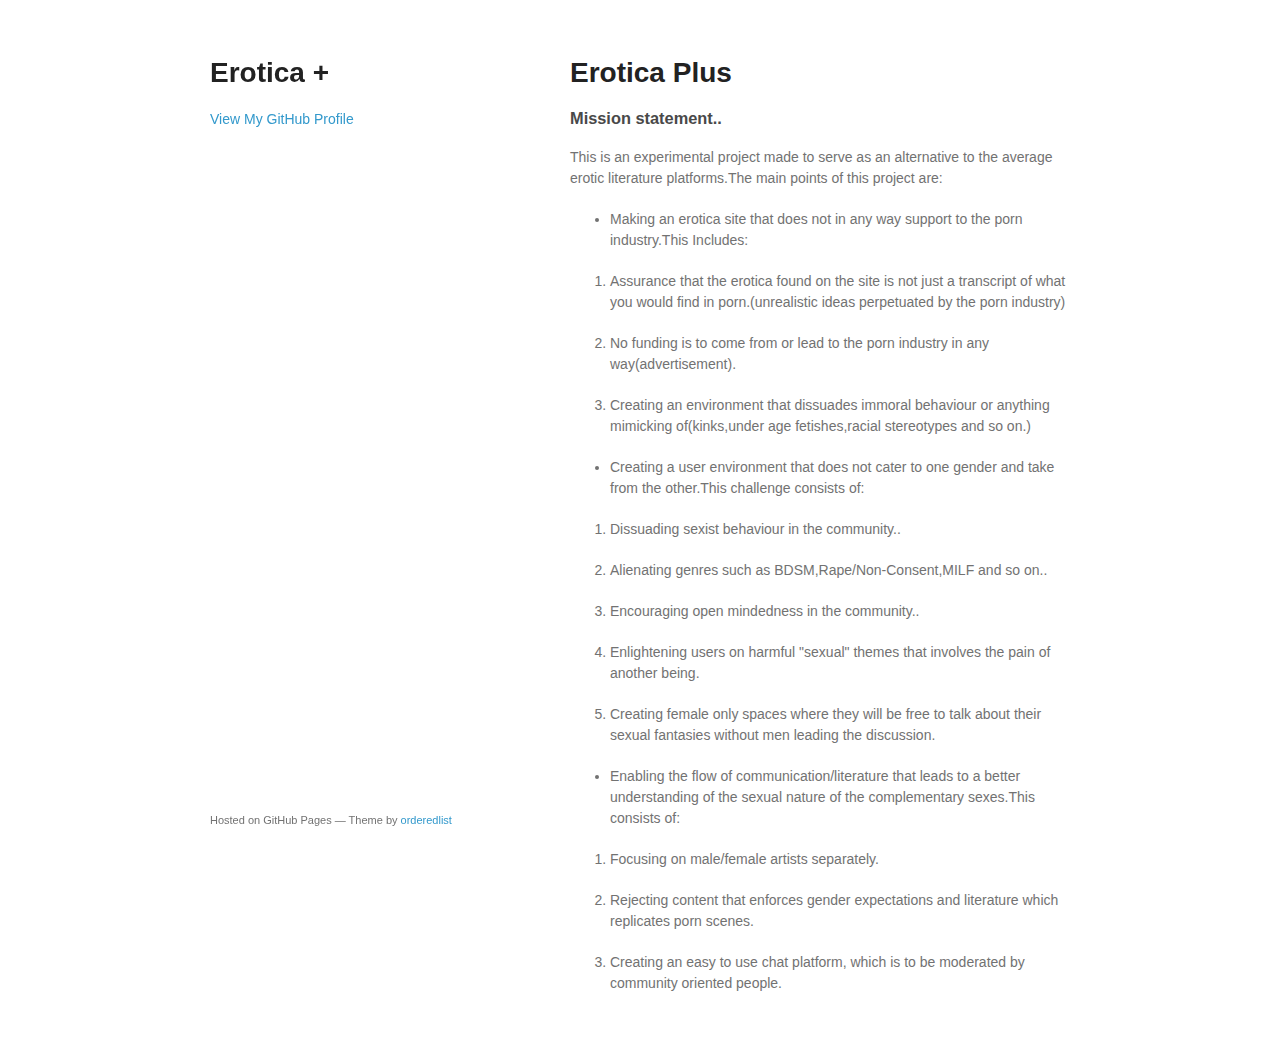
==== commit f01f5a79: "Replace master branch with page content via GitHub" ====
--- a/index.html
+++ b/index.html
@@ -1,32 +1,28 @@
-<!DOCTYPE html>
+<!doctype html>
 <html>
+  <head>
+    <meta charset="utf-8">
+    <meta http-equiv="X-UA-Compatible" content="chrome=1">
+    <title>Erotica + by erotica-plus</title>
 
-  <head>
-    <meta charset='utf-8'>
-    <meta http-equiv="X-UA-Compatible" content="chrome=1">
-    <meta name="description" content="Erotica + : ">
+    <link rel="stylesheet" href="stylesheets/styles.css">
+    <link rel="stylesheet" href="stylesheets/github-light.css">
+    <meta name="viewport" content="width=device-width">
+    <!--[if lt IE 9]>
+    <script src="//html5shiv.googlecode.com/svn/trunk/html5.js"></script>
+    <![endif]-->
+  </head>
+  <body>
+    <div class="wrapper">
+      <header>
+        <h1>Erotica +</h1>
+        <p></p>
 
-    <link rel="stylesheet" type="text/css" media="screen" href="stylesheets/stylesheet.css">
 
-    <title>Erotica +</title>
-  </head>
+        <p class="view"><a href="https://github.com/erotica-plus">View My GitHub Profile</a></p>
 
-  <body>
-
-    <!-- HEADER -->
-    <div id="header_wrap" class="outer">
-        <header class="inner">
-          <a id="forkme_banner" href="https://github.com/erotica-plus">View on GitHub</a>
-
-          <h1 id="project_title">Erotica +</h1>
-          <h2 id="project_tagline"></h2>
-
-        </header>
-    </div>
-
-    <!-- MAIN CONTENT -->
-    <div id="main_content_wrap" class="outer">
-      <section id="main_content" class="inner">
+      </header>
+      <section>
         <h1>
 <a id="erotica-plus" class="anchor" href="#erotica-plus" aria-hidden="true"><span class="octicon octicon-link"></span></a>Erotica Plus</h1>
 
@@ -67,16 +63,11 @@
 <li><p>Creating an easy to use chat platform, which is to be moderated by community oriented people.</p></li>
 </ol>
       </section>
-    </div>
-
-    <!-- FOOTER  -->
-    <div id="footer_wrap" class="outer">
-      <footer class="inner">
-        <p>Published with <a href="https://pages.github.com">GitHub Pages</a></p>
+      <footer>
+        <p><small>Hosted on GitHub Pages &mdash; Theme by <a href="https://github.com/orderedlist">orderedlist</a></small></p>
       </footer>
     </div>
-
+    <script src="javascripts/scale.fix.js"></script>
     
-
   </body>
 </html>
--- a/stylesheets/styles.css
+++ b/stylesheets/styles.css
@@ -0,0 +1,324 @@
+@font-face {
+  font-family: 'Noto Sans';
+  font-weight: 400;
+  font-style: normal;
+  src: url('../fonts/Noto-Sans-regular/Noto-Sans-regular.eot');
+  src: url('../fonts/Noto-Sans-regular/Noto-Sans-regular.eot?#iefix') format('embedded-opentype'),
+       local('Noto Sans'),
+       local('Noto-Sans-regular'),
+       url('../fonts/Noto-Sans-regular/Noto-Sans-regular.woff2') format('woff2'),
+       url('../fonts/Noto-Sans-regular/Noto-Sans-regular.woff') format('woff'),
+       url('../fonts/Noto-Sans-regular/Noto-Sans-regular.ttf') format('truetype'),
+       url('../fonts/Noto-Sans-regular/Noto-Sans-regular.svg#NotoSans') format('svg');
+}
+
+@font-face {
+  font-family: 'Noto Sans';
+  font-weight: 700;
+  font-style: normal;
+  src: url('../fonts/Noto-Sans-700/Noto-Sans-700.eot');
+  src: url('../fonts/Noto-Sans-700/Noto-Sans-700.eot?#iefix') format('embedded-opentype'),
+       local('Noto Sans Bold'),
+       local('Noto-Sans-700'),
+       url('../fonts/Noto-Sans-700/Noto-Sans-700.woff2') format('woff2'),
+       url('../fonts/Noto-Sans-700/Noto-Sans-700.woff') format('woff'),
+       url('../fonts/Noto-Sans-700/Noto-Sans-700.ttf') format('truetype'),
+       url('../fonts/Noto-Sans-700/Noto-Sans-700.svg#NotoSans') format('svg');
+}
+
+@font-face {
+  font-family: 'Noto Sans';
+  font-weight: 400;
+  font-style: italic;
+  src: url('../fonts/Noto-Sans-italic/Noto-Sans-italic.eot');
+  src: url('../fonts/Noto-Sans-italic/Noto-Sans-italic.eot?#iefix') format('embedded-opentype'),
+       local('Noto Sans Italic'),
+       local('Noto-Sans-italic'),
+       url('../fonts/Noto-Sans-italic/Noto-Sans-italic.woff2') format('woff2'),
+       url('../fonts/Noto-Sans-italic/Noto-Sans-italic.woff') format('woff'),
+       url('../fonts/Noto-Sans-italic/Noto-Sans-italic.ttf') format('truetype'),
+       url('../fonts/Noto-Sans-italic/Noto-Sans-italic.svg#NotoSans') format('svg');
+}
+
+@font-face {
+  font-family: 'Noto Sans';
+  font-weight: 700;
+  font-style: italic;
+  src: url('../fonts/Noto-Sans-700italic/Noto-Sans-700italic.eot');
+  src: url('../fonts/Noto-Sans-700italic/Noto-Sans-700italic.eot?#iefix') format('embedded-opentype'),
+       local('Noto Sans Bold Italic'),
+       local('Noto-Sans-700italic'),
+       url('../fonts/Noto-Sans-700italic/Noto-Sans-700italic.woff2') format('woff2'),
+       url('../fonts/Noto-Sans-700italic/Noto-Sans-700italic.woff') format('woff'),
+       url('../fonts/Noto-Sans-700italic/Noto-Sans-700italic.ttf') format('truetype'),
+       url('../fonts/Noto-Sans-700italic/Noto-Sans-700italic.svg#NotoSans') format('svg');
+}
+
+body {
+  background-color: #fff;
+  padding:50px;
+  font: 14px/1.5 "Noto Sans", "Helvetica Neue", Helvetica, Arial, sans-serif;
+  color:#727272;
+  font-weight:400;
+}
+
+h1, h2, h3, h4, h5, h6 {
+  color:#222;
+  margin:0 0 20px;
+}
+
+p, ul, ol, table, pre, dl {
+  margin:0 0 20px;
+}
+
+h1, h2, h3 {
+  line-height:1.1;
+}
+
+h1 {
+  font-size:28px;
+}
+
+h2 {
+  color:#393939;
+}
+
+h3, h4, h5, h6 {
+  color:#494949;
+}
+
+a {
+  color:#39c;
+  text-decoration:none;
+}
+
+a:hover {
+  color:#069;
+}
+
+a small {
+  font-size:11px;
+  color:#777;
+  margin-top:-0.3em;
+  display:block;
+}
+
+a:hover small {
+  color:#777;
+}
+
+.wrapper {
+  width:860px;
+  margin:0 auto;
+}
+
+blockquote {
+  border-left:1px solid #e5e5e5;
+  margin:0;
+  padding:0 0 0 20px;
+  font-style:italic;
+}
+
+code, pre {
+  font-family:Monaco, Bitstream Vera Sans Mono, Lucida Console, Terminal, Consolas, Liberation Mono, DejaVu Sans Mono, Courier New, monospace;
+  color:#333;
+  font-size:12px;
+}
+
+pre {
+  padding:8px 15px;
+  background: #f8f8f8;
+  border-radius:5px;
+  border:1px solid #e5e5e5;
+  overflow-x: auto;
+}
+
+table {
+  width:100%;
+  border-collapse:collapse;
+}
+
+th, td {
+  text-align:left;
+  padding:5px 10px;
+  border-bottom:1px solid #e5e5e5;
+}
+
+dt {
+  color:#444;
+  font-weight:700;
+}
+
+th {
+  color:#444;
+}
+
+img {
+  max-width:100%;
+}
+
+header {
+  width:270px;
+  float:left;
+  position:fixed;
+  -webkit-font-smoothing:subpixel-antialiased;
+}
+
+header ul {
+  list-style:none;
+  height:40px;
+  padding:0;
+  background: #f4f4f4;
+  border-radius:5px;
+  border:1px solid #e0e0e0;
+  width:270px;
+}
+
+header li {
+  width:89px;
+  float:left;
+  border-right:1px solid #e0e0e0;
+  height:40px;
+}
+
+header li:first-child a {
+  border-radius:5px 0 0 5px;
+}
+
+header li:last-child a {
+  border-radius:0 5px 5px 0;
+}
+
+header ul a {
+  line-height:1;
+  font-size:11px;
+  color:#999;
+  display:block;
+  text-align:center;
+  padding-top:6px;
+  height:34px;
+}
+
+header ul a:hover {
+  color:#999;
+}
+
+header ul a:active {
+  background-color:#f0f0f0;
+}
+
+strong {
+  color:#222;
+  font-weight:700;
+}
+
+header ul li + li + li {
+  border-right:none;
+  width:89px;
+}
+
+header ul a strong {
+  font-size:14px;
+  display:block;
+  color:#222;
+}
+
+section {
+  width:500px;
+  float:right;
+  padding-bottom:50px;
+}
+
+small {
+  font-size:11px;
+}
+
+hr {
+  border:0;
+  background:#e5e5e5;
+  height:1px;
+  margin:0 0 20px;
+}
+
+footer {
+  width:270px;
+  float:left;
+  position:fixed;
+  bottom:50px;
+  -webkit-font-smoothing:subpixel-antialiased;
+}
+
+@media print, screen and (max-width: 960px) {
+
+  div.wrapper {
+    width:auto;
+    margin:0;
+  }
+
+  header, section, footer {
+    float:none;
+    position:static;
+    width:auto;
+  }
+
+  header {
+    padding-right:320px;
+  }
+
+  section {
+    border:1px solid #e5e5e5;
+    border-width:1px 0;
+    padding:20px 0;
+    margin:0 0 20px;
+  }
+
+  header a small {
+    display:inline;
+  }
+
+  header ul {
+    position:absolute;
+    right:50px;
+    top:52px;
+  }
+}
+
+@media print, screen and (max-width: 720px) {
+  body {
+    word-wrap:break-word;
+  }
+
+  header {
+    padding:0;
+  }
+
+  header ul, header p.view {
+    position:static;
+  }
+
+  pre, code {
+    word-wrap:normal;
+  }
+}
+
+@media print, screen and (max-width: 480px) {
+  body {
+    padding:15px;
+  }
+
+  header ul {
+    width:99%;
+  }
+
+  header li, header ul li + li + li {
+    width:33%;
+  }
+}
+
+@media print {
+  body {
+    padding:0.4in;
+    font-size:12pt;
+    color:#444;
+  }
+}
--- a/stylesheets/github-light.css
+++ b/stylesheets/github-light.css
@@ -0,0 +1,116 @@
+/*
+   Copyright 2014 GitHub Inc.
+
+   Licensed under the Apache License, Version 2.0 (the "License");
+   you may not use this file except in compliance with the License.
+   You may obtain a copy of the License at
+
+       http://www.apache.org/licenses/LICENSE-2.0
+
+   Unless required by applicable law or agreed to in writing, software
+   distributed under the License is distributed on an "AS IS" BASIS,
+   WITHOUT WARRANTIES OR CONDITIONS OF ANY KIND, either express or implied.
+   See the License for the specific language governing permissions and
+   limitations under the License.
+
+*/
+
+.pl-c /* comment */ {
+  color: #969896;
+}
+
+.pl-c1      /* constant, markup.raw, meta.diff.header, meta.module-reference, meta.property-name, support, support.constant, support.variable, variable.other.constant */,
+.pl-s .pl-v /* string variable */ {
+  color: #0086b3;
+}
+
+.pl-e  /* entity */,
+.pl-en /* entity.name */ {
+  color: #795da3;
+}
+
+.pl-s .pl-s1 /* string source */,
+.pl-smi      /* storage.modifier.import, storage.modifier.package, storage.type.java, variable.other, variable.parameter.function */ {
+  color: #333;
+}
+
+.pl-ent /* entity.name.tag */ {
+  color: #63a35c;
+}
+
+.pl-k /* keyword, storage, storage.type */ {
+  color: #a71d5d;
+}
+
+.pl-pds              /* punctuation.definition.string, string.regexp.character-class */,
+.pl-s                /* string */,
+.pl-s .pl-pse .pl-s1 /* string punctuation.section.embedded source */,
+.pl-sr               /* string.regexp */,
+.pl-sr .pl-cce       /* string.regexp constant.character.escape */,
+.pl-sr .pl-sra       /* string.regexp string.regexp.arbitrary-repitition */,
+.pl-sr .pl-sre       /* string.regexp source.ruby.embedded */ {
+  color: #183691;
+}
+
+.pl-v /* variable */ {
+  color: #ed6a43;
+}
+
+.pl-id /* invalid.deprecated */ {
+  color: #b52a1d;
+}
+
+.pl-ii /* invalid.illegal */ {
+  background-color: #b52a1d;
+  color: #f8f8f8;
+}
+
+.pl-sr .pl-cce /* string.regexp constant.character.escape */ {
+  color: #63a35c;
+  font-weight: bold;
+}
+
+.pl-ml /* markup.list */ {
+  color: #693a17;
+}
+
+.pl-mh        /* markup.heading */,
+.pl-mh .pl-en /* markup.heading entity.name */,
+.pl-ms        /* meta.separator */ {
+  color: #1d3e81;
+  font-weight: bold;
+}
+
+.pl-mq /* markup.quote */ {
+  color: #008080;
+}
+
+.pl-mi /* markup.italic */ {
+  color: #333;
+  font-style: italic;
+}
+
+.pl-mb /* markup.bold */ {
+  color: #333;
+  font-weight: bold;
+}
+
+.pl-md /* markup.deleted, meta.diff.header.from-file */ {
+  background-color: #ffecec;
+  color: #bd2c00;
+}
+
+.pl-mi1 /* markup.inserted, meta.diff.header.to-file */ {
+  background-color: #eaffea;
+  color: #55a532;
+}
+
+.pl-mdr /* meta.diff.range */ {
+  color: #795da3;
+  font-weight: bold;
+}
+
+.pl-mo /* meta.output */ {
+  color: #1d3e81;
+}
+
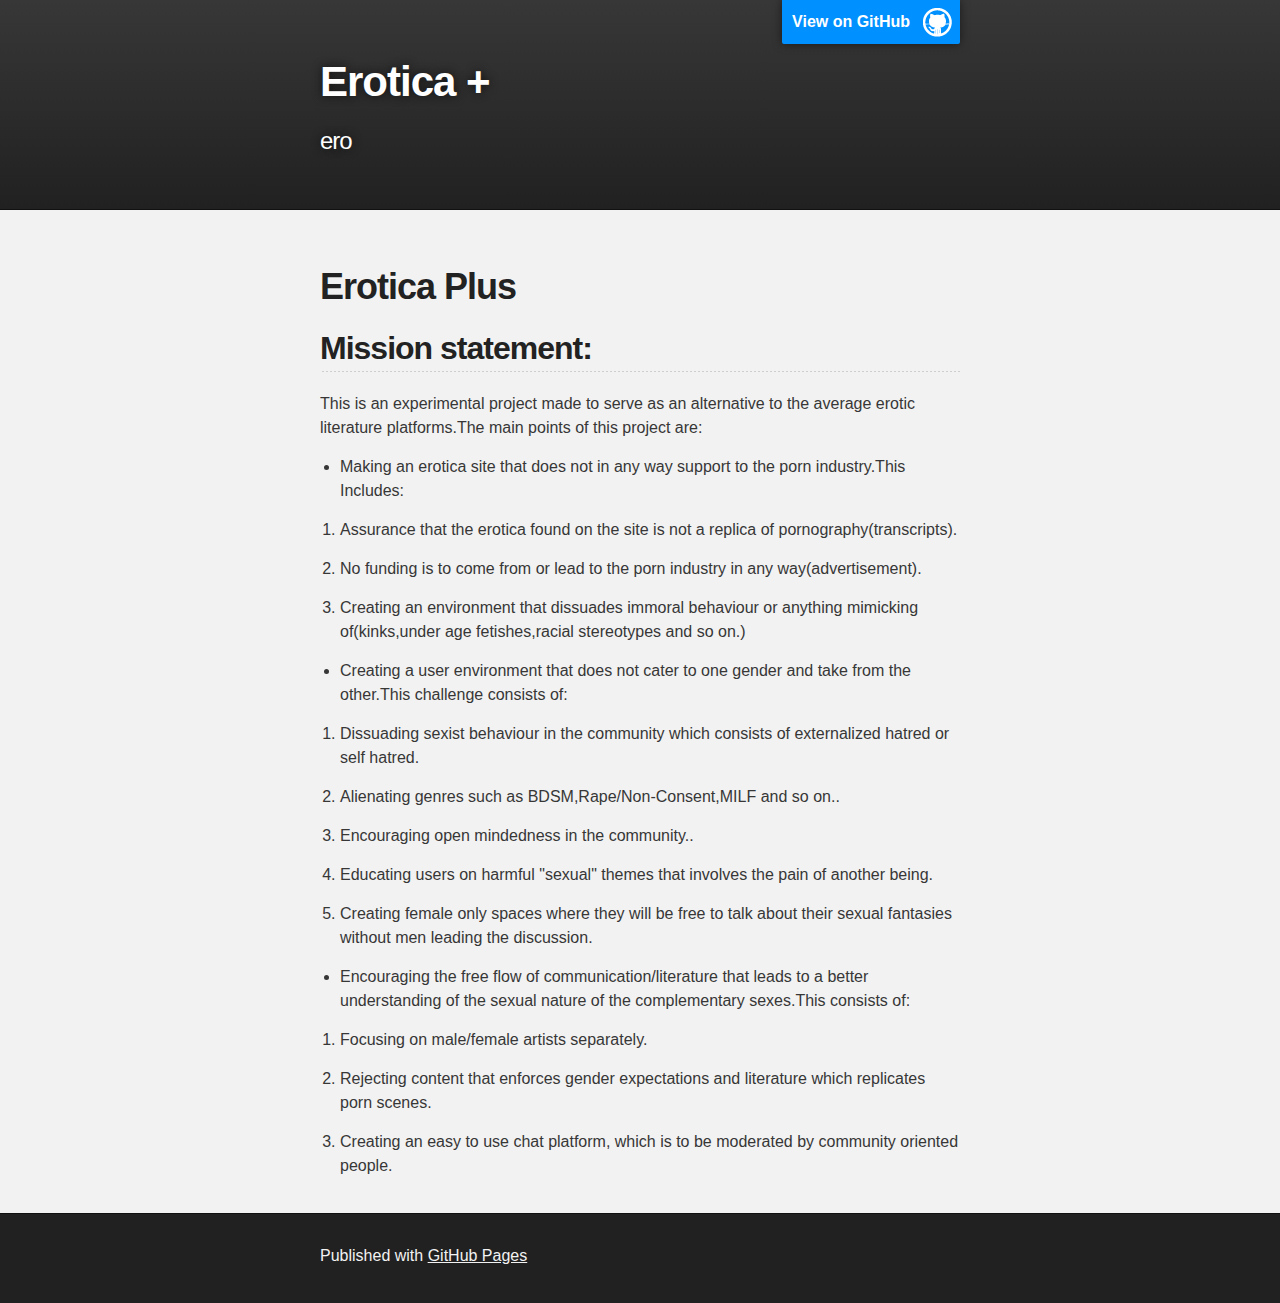
==== commit 9293c786: "Replace master branch with page content via GitHub" ====
--- a/index.html
+++ b/index.html
@@ -1,33 +1,37 @@
-<!doctype html>
+<!DOCTYPE html>
 <html>
+
   <head>
-    <meta charset="utf-8">
+    <meta charset='utf-8'>
     <meta http-equiv="X-UA-Compatible" content="chrome=1">
-    <title>Erotica + by erotica-plus</title>
+    <meta name="description" content="Erotica + : ero">
 
-    <link rel="stylesheet" href="stylesheets/styles.css">
-    <link rel="stylesheet" href="stylesheets/github-light.css">
-    <meta name="viewport" content="width=device-width">
-    <!--[if lt IE 9]>
-    <script src="//html5shiv.googlecode.com/svn/trunk/html5.js"></script>
-    <![endif]-->
+    <link rel="stylesheet" type="text/css" media="screen" href="stylesheets/stylesheet.css">
+
+    <title>Erotica +</title>
   </head>
+
   <body>
-    <div class="wrapper">
-      <header>
-        <h1>Erotica +</h1>
-        <p></p>
 
+    <!-- HEADER -->
+    <div id="header_wrap" class="outer">
+        <header class="inner">
+          <a id="forkme_banner" href="https://github.com/erotica-plus">View on GitHub</a>
 
-        <p class="view"><a href="https://github.com/erotica-plus">View My GitHub Profile</a></p>
+          <h1 id="project_title">Erotica +</h1>
+          <h2 id="project_tagline">ero</h2>
 
-      </header>
-      <section>
+        </header>
+    </div>
+
+    <!-- MAIN CONTENT -->
+    <div id="main_content_wrap" class="outer">
+      <section id="main_content" class="inner">
         <h1>
 <a id="erotica-plus" class="anchor" href="#erotica-plus" aria-hidden="true"><span class="octicon octicon-link"></span></a>Erotica Plus</h1>
 
-<h3>
-<a id="mission-statement" class="anchor" href="#mission-statement" aria-hidden="true"><span class="octicon octicon-link"></span></a>Mission statement..</h3>
+<h2>
+<a id="mission-statement" class="anchor" href="#mission-statement" aria-hidden="true"><span class="octicon octicon-link"></span></a>Mission statement:</h2>
 
 <p>This is an experimental project made to serve as an alternative to the average erotic literature platforms.The main points of this project are:</p>
 
@@ -36,7 +40,7 @@
 </ul>
 
 <ol>
-<li><p>Assurance that the erotica found on the site is not just a transcript of what you would find in porn.(unrealistic ideas perpetuated by the porn industry)</p></li>
+<li><p>Assurance that the erotica found on the site is not a replica of pornography(transcripts).</p></li>
 <li><p>No funding is to come from or lead to the porn industry in any way(advertisement).</p></li>
 <li><p>Creating an environment that dissuades immoral behaviour or anything mimicking of(kinks,under age fetishes,racial stereotypes and so on.)</p></li>
 </ol>
@@ -46,15 +50,15 @@
 </ul>
 
 <ol>
-<li><p>Dissuading sexist behaviour in the community..</p></li>
+<li><p>Dissuading sexist behaviour in the community which consists of externalized hatred or self hatred.</p></li>
 <li><p>Alienating genres such as BDSM,Rape/Non-Consent,MILF and so on..</p></li>
 <li><p>Encouraging open mindedness in the community..</p></li>
-<li><p>Enlightening users on harmful "sexual" themes that involves the pain of another being.</p></li>
+<li><p>Educating users on harmful "sexual" themes that involves the pain of another being.</p></li>
 <li><p>Creating female only spaces where they will be free to talk about their sexual fantasies  without men leading the discussion.</p></li>
 </ol>
 
 <ul>
-<li><p>Enabling the flow of communication/literature that leads to a better understanding of the sexual nature of the complementary sexes.This consists of:</p></li>
+<li><p>Encouraging the free flow of communication/literature that leads to a better understanding of the sexual nature of the complementary sexes.This consists of:</p></li>
 </ul>
 
 <ol>
@@ -63,11 +67,16 @@
 <li><p>Creating an easy to use chat platform, which is to be moderated by community oriented people.</p></li>
 </ol>
       </section>
-      <footer>
-        <p><small>Hosted on GitHub Pages &mdash; Theme by <a href="https://github.com/orderedlist">orderedlist</a></small></p>
+    </div>
+
+    <!-- FOOTER  -->
+    <div id="footer_wrap" class="outer">
+      <footer class="inner">
+        <p>Published with <a href="https://pages.github.com">GitHub Pages</a></p>
       </footer>
     </div>
-    <script src="javascripts/scale.fix.js"></script>
+
     
+
   </body>
 </html>
--- a/stylesheets/stylesheet.css
+++ b/stylesheets/stylesheet.css
@@ -0,0 +1,425 @@
+/*******************************************************************************
+Slate Theme for GitHub Pages
+by Jason Costello, @jsncostello
+*******************************************************************************/
+
+@import url(github-light.css);
+
+/*******************************************************************************
+MeyerWeb Reset
+*******************************************************************************/
+
+html, body, div, span, applet, object, iframe,
+h1, h2, h3, h4, h5, h6, p, blockquote, pre,
+a, abbr, acronym, address, big, cite, code,
+del, dfn, em, img, ins, kbd, q, s, samp,
+small, strike, strong, sub, sup, tt, var,
+b, u, i, center,
+dl, dt, dd, ol, ul, li,
+fieldset, form, label, legend,
+table, caption, tbody, tfoot, thead, tr, th, td,
+article, aside, canvas, details, embed,
+figure, figcaption, footer, header, hgroup,
+menu, nav, output, ruby, section, summary,
+time, mark, audio, video {
+  margin: 0;
+  padding: 0;
+  border: 0;
+  font: inherit;
+  vertical-align: baseline;
+}
+
+/* HTML5 display-role reset for older browsers */
+article, aside, details, figcaption, figure,
+footer, header, hgroup, menu, nav, section {
+  display: block;
+}
+
+ol, ul {
+  list-style: none;
+}
+
+table {
+  border-collapse: collapse;
+  border-spacing: 0;
+}
+
+/*******************************************************************************
+Theme Styles
+*******************************************************************************/
+
+body {
+  box-sizing: border-box;
+  color:#373737;
+  background: #212121;
+  font-size: 16px;
+  font-family: 'Myriad Pro', Calibri, Helvetica, Arial, sans-serif;
+  line-height: 1.5;
+  -webkit-font-smoothing: antialiased;
+}
+
+h1, h2, h3, h4, h5, h6 {
+  margin: 10px 0;
+  font-weight: 700;
+  color:#222222;
+  font-family: 'Lucida Grande', 'Calibri', Helvetica, Arial, sans-serif;
+  letter-spacing: -1px;
+}
+
+h1 {
+  font-size: 36px;
+  font-weight: 700;
+}
+
+h2 {
+  padding-bottom: 10px;
+  font-size: 32px;
+  background: url('../images/bg_hr.png') repeat-x bottom;
+}
+
+h3 {
+  font-size: 24px;
+}
+
+h4 {
+  font-size: 21px;
+}
+
+h5 {
+  font-size: 18px;
+}
+
+h6 {
+  font-size: 16px;
+}
+
+p {
+  margin: 10px 0 15px 0;
+}
+
+footer p {
+  color: #f2f2f2;
+}
+
+a {
+  text-decoration: none;
+  color: #007edf;
+  text-shadow: none;
+
+  transition: color 0.5s ease;
+  transition: text-shadow 0.5s ease;
+  -webkit-transition: color 0.5s ease;
+  -webkit-transition: text-shadow 0.5s ease;
+  -moz-transition: color 0.5s ease;
+  -moz-transition: text-shadow 0.5s ease;
+  -o-transition: color 0.5s ease;
+  -o-transition: text-shadow 0.5s ease;
+  -ms-transition: color 0.5s ease;
+  -ms-transition: text-shadow 0.5s ease;
+}
+
+a:hover, a:focus {text-decoration: underline;}
+
+footer a {
+  color: #F2F2F2;
+  text-decoration: underline;
+}
+
+em {
+  font-style: italic;
+}
+
+strong {
+  font-weight: bold;
+}
+
+img {
+  position: relative;
+  margin: 0 auto;
+  max-width: 739px;
+  padding: 5px;
+  margin: 10px 0 10px 0;
+  border: 1px solid #ebebeb;
+
+  box-shadow: 0 0 5px #ebebeb;
+  -webkit-box-shadow: 0 0 5px #ebebeb;
+  -moz-box-shadow: 0 0 5px #ebebeb;
+  -o-box-shadow: 0 0 5px #ebebeb;
+  -ms-box-shadow: 0 0 5px #ebebeb;
+}
+
+p img {
+  display: inline;
+  margin: 0;
+  padding: 0;
+  vertical-align: middle;
+  text-align: center;
+  border: none;
+}
+
+pre, code {
+  width: 100%;
+  color: #222;
+  background-color: #fff;
+
+  font-family: Monaco, "Bitstream Vera Sans Mono", "Lucida Console", Terminal, monospace;
+  font-size: 14px;
+
+  border-radius: 2px;
+  -moz-border-radius: 2px;
+  -webkit-border-radius: 2px;
+}
+
+pre {
+  width: 100%;
+  padding: 10px;
+  box-shadow: 0 0 10px rgba(0,0,0,.1);
+  overflow: auto;
+}
+
+code {
+  padding: 3px;
+  margin: 0 3px;
+  box-shadow: 0 0 10px rgba(0,0,0,.1);
+}
+
+pre code {
+  display: block;
+  box-shadow: none;
+}
+
+blockquote {
+  color: #666;
+  margin-bottom: 20px;
+  padding: 0 0 0 20px;
+  border-left: 3px solid #bbb;
+}
+
+
+ul, ol, dl {
+  margin-bottom: 15px
+}
+
+ul {
+  list-style-position: inside;
+  list-style: disc;
+  padding-left: 20px;
+}
+
+ol {
+  list-style-position: inside;
+  list-style: decimal;
+  padding-left: 20px;
+}
+
+dl dt {
+  font-weight: bold;
+}
+
+dl dd {
+  padding-left: 20px;
+  font-style: italic;
+}
+
+dl p {
+  padding-left: 20px;
+  font-style: italic;
+}
+
+hr {
+  height: 1px;
+  margin-bottom: 5px;
+  border: none;
+  background: url('../images/bg_hr.png') repeat-x center;
+}
+
+table {
+  border: 1px solid #373737;
+  margin-bottom: 20px;
+  text-align: left;
+ }
+
+th {
+  font-family: 'Lucida Grande', 'Helvetica Neue', Helvetica, Arial, sans-serif;
+  padding: 10px;
+  background: #373737;
+  color: #fff;
+ }
+
+td {
+  padding: 10px;
+  border: 1px solid #373737;
+ }
+
+form {
+  background: #f2f2f2;
+  padding: 20px;
+}
+
+/*******************************************************************************
+Full-Width Styles
+*******************************************************************************/
+
+.outer {
+  width: 100%;
+}
+
+.inner {
+  position: relative;
+  max-width: 640px;
+  padding: 20px 10px;
+  margin: 0 auto;
+}
+
+#forkme_banner {
+  display: block;
+  position: absolute;
+  top:0;
+  right: 10px;
+  z-index: 10;
+  padding: 10px 50px 10px 10px;
+  color: #fff;
+  background: url('../images/blacktocat.png') #0090ff no-repeat 95% 50%;
+  font-weight: 700;
+  box-shadow: 0 0 10px rgba(0,0,0,.5);
+  border-bottom-left-radius: 2px;
+  border-bottom-right-radius: 2px;
+}
+
+#header_wrap {
+  background: #212121;
+  background: -moz-linear-gradient(top, #373737, #212121);
+  background: -webkit-linear-gradient(top, #373737, #212121);
+  background: -ms-linear-gradient(top, #373737, #212121);
+  background: -o-linear-gradient(top, #373737, #212121);
+  background: linear-gradient(top, #373737, #212121);
+}
+
+#header_wrap .inner {
+  padding: 50px 10px 30px 10px;
+}
+
+#project_title {
+  margin: 0;
+  color: #fff;
+  font-size: 42px;
+  font-weight: 700;
+  text-shadow: #111 0px 0px 10px;
+}
+
+#project_tagline {
+  color: #fff;
+  font-size: 24px;
+  font-weight: 300;
+  background: none;
+  text-shadow: #111 0px 0px 10px;
+}
+
+#downloads {
+  position: absolute;
+  width: 210px;
+  z-index: 10;
+  bottom: -40px;
+  right: 0;
+  height: 70px;
+  background: url('../images/icon_download.png') no-repeat 0% 90%;
+}
+
+.zip_download_link {
+  display: block;
+  float: right;
+  width: 90px;
+  height:70px;
+  text-indent: -5000px;
+  overflow: hidden;
+  background: url(../images/sprite_download.png) no-repeat bottom left;
+}
+
+.tar_download_link {
+  display: block;
+  float: right;
+  width: 90px;
+  height:70px;
+  text-indent: -5000px;
+  overflow: hidden;
+  background: url(../images/sprite_download.png) no-repeat bottom right;
+  margin-left: 10px;
+}
+
+.zip_download_link:hover {
+  background: url(../images/sprite_download.png) no-repeat top left;
+}
+
+.tar_download_link:hover {
+  background: url(../images/sprite_download.png) no-repeat top right;
+}
+
+#main_content_wrap {
+  background: #f2f2f2;
+  border-top: 1px solid #111;
+  border-bottom: 1px solid #111;
+}
+
+#main_content {
+  padding-top: 40px;
+}
+
+#footer_wrap {
+  background: #212121;
+}
+
+
+
+/*******************************************************************************
+Small Device Styles
+*******************************************************************************/
+
+@media screen and (max-width: 480px) {
+  body {
+    font-size:14px;
+  }
+
+  #downloads {
+    display: none;
+  }
+
+  .inner {
+    min-width: 320px;
+    max-width: 480px;
+  }
+
+  #project_title {
+  font-size: 32px;
+  }
+
+  h1 {
+    font-size: 28px;
+  }
+
+  h2 {
+    font-size: 24px;
+  }
+
+  h3 {
+    font-size: 21px;
+  }
+
+  h4 {
+    font-size: 18px;
+  }
+
+  h5 {
+    font-size: 14px;
+  }
+
+  h6 {
+    font-size: 12px;
+  }
+
+  code, pre {
+    min-width: 320px;
+    max-width: 480px;
+    font-size: 11px;
+  }
+
+}
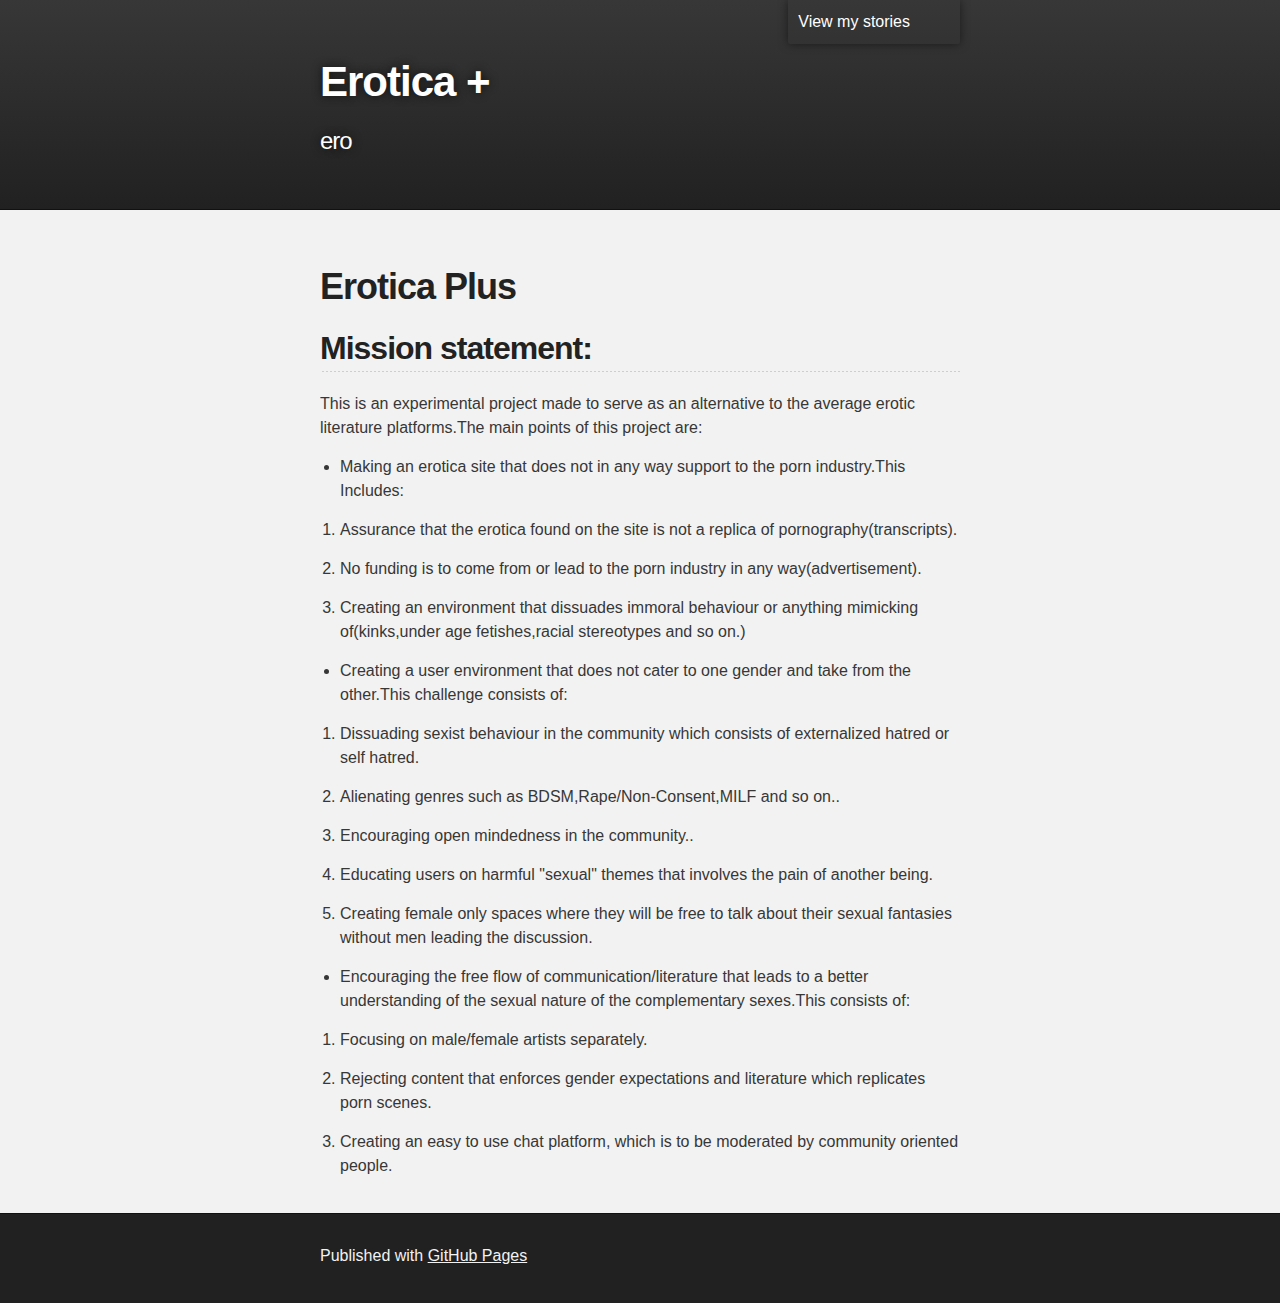
==== commit ad2e04d0: "Update index.html" ====
--- a/index.html
+++ b/index.html
@@ -16,7 +16,7 @@
     <!-- HEADER -->
     <div id="header_wrap" class="outer">
         <header class="inner">
-          <a id="forkme_banner" href="https://github.com/erotica-plus">View on GitHub</a>
+          <a id="forkme_banner" href="http://erotica-plus.github.io/my-stories.html">View my stories</a>
 
           <h1 id="project_title">Erotica +</h1>
           <h2 id="project_tagline">ero</h2>
--- a/stylesheets/stylesheet.css
+++ b/stylesheets/stylesheet.css
@@ -279,7 +279,8 @@
   z-index: 10;
   padding: 10px 50px 10px 10px;
   color: #fff;
-  background: url('../images/blacktocat.png') #0090ff no-repeat 95% 50%;
+  background: #0090ff no-repeat 95% 50%
+  /*background: url('../images/blacktocat.png') #0090ff no-repeat 95% 50%;*/
   font-weight: 700;
   box-shadow: 0 0 10px rgba(0,0,0,.5);
   border-bottom-left-radius: 2px;
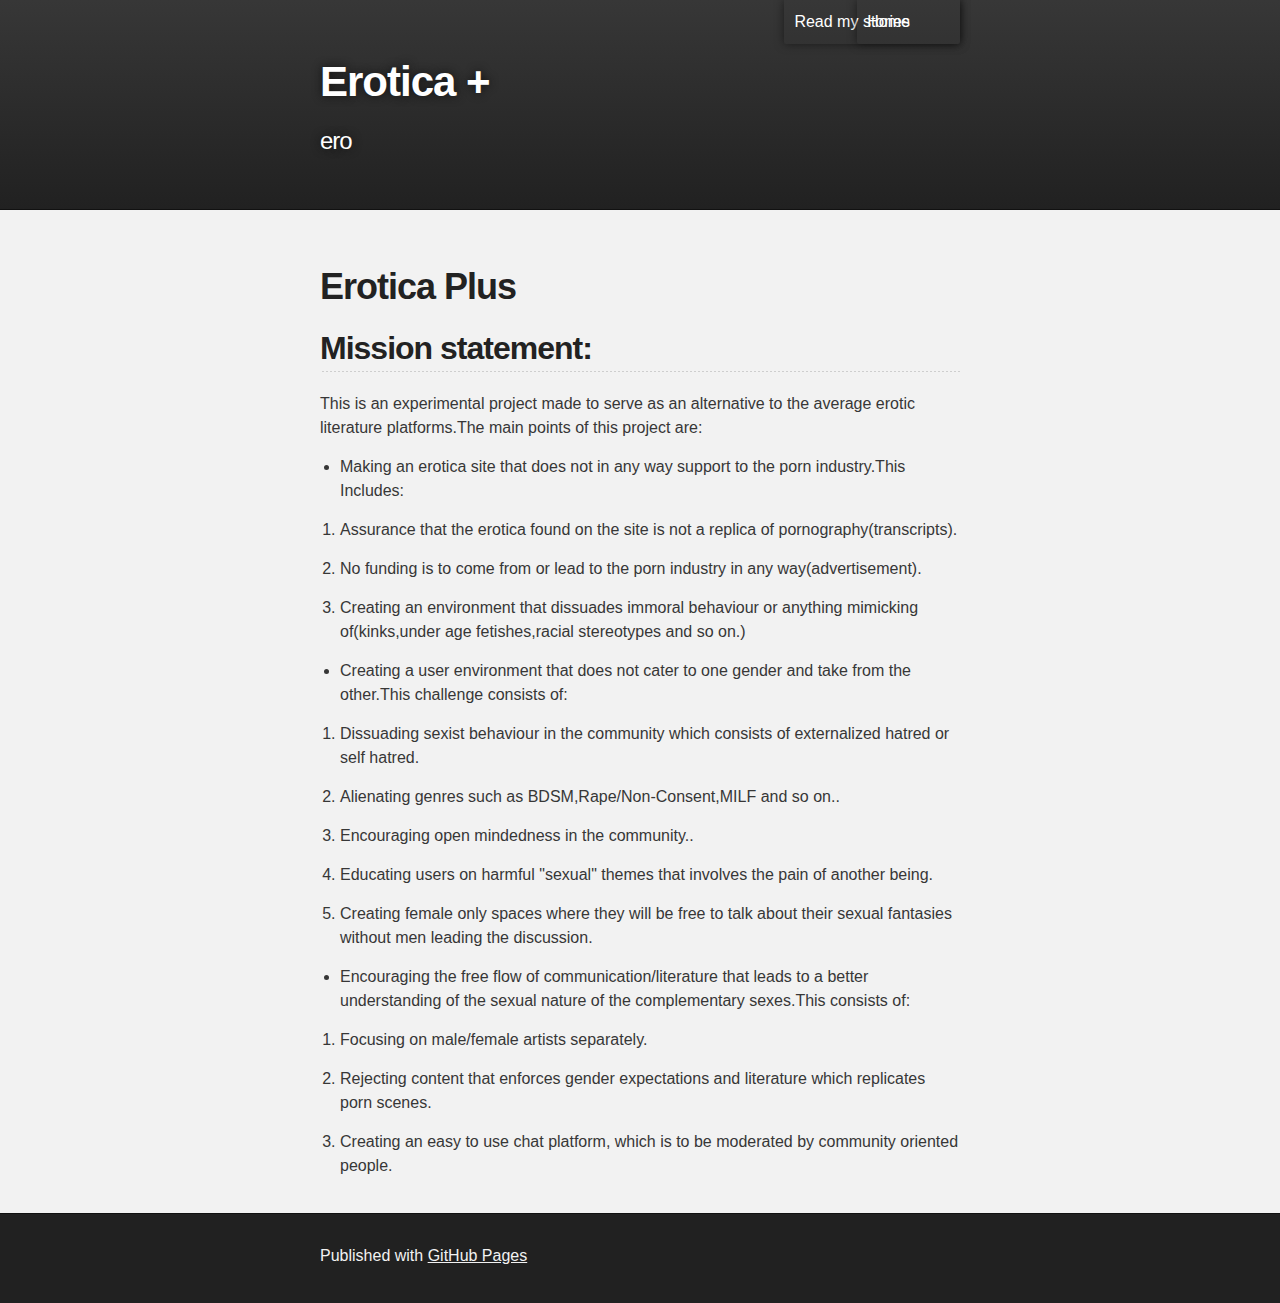
==== commit 92bb0cd1: "Update index.html" ====
--- a/index.html
+++ b/index.html
@@ -16,7 +16,8 @@
     <!-- HEADER -->
     <div id="header_wrap" class="outer">
         <header class="inner">
-          <a id="forkme_banner" href="http://erotica-plus.github.io/my-stories.html">View my stories</a>
+          <a id="forkme_banner" href="http://erotica-plus.github.io/my-stories.html">Read my stories</a>
+          <a id="forkme_banner" href="http://erotica-plus.github.io/">Home</a>
 
           <h1 id="project_title">Erotica +</h1>
           <h2 id="project_tagline">ero</h2>
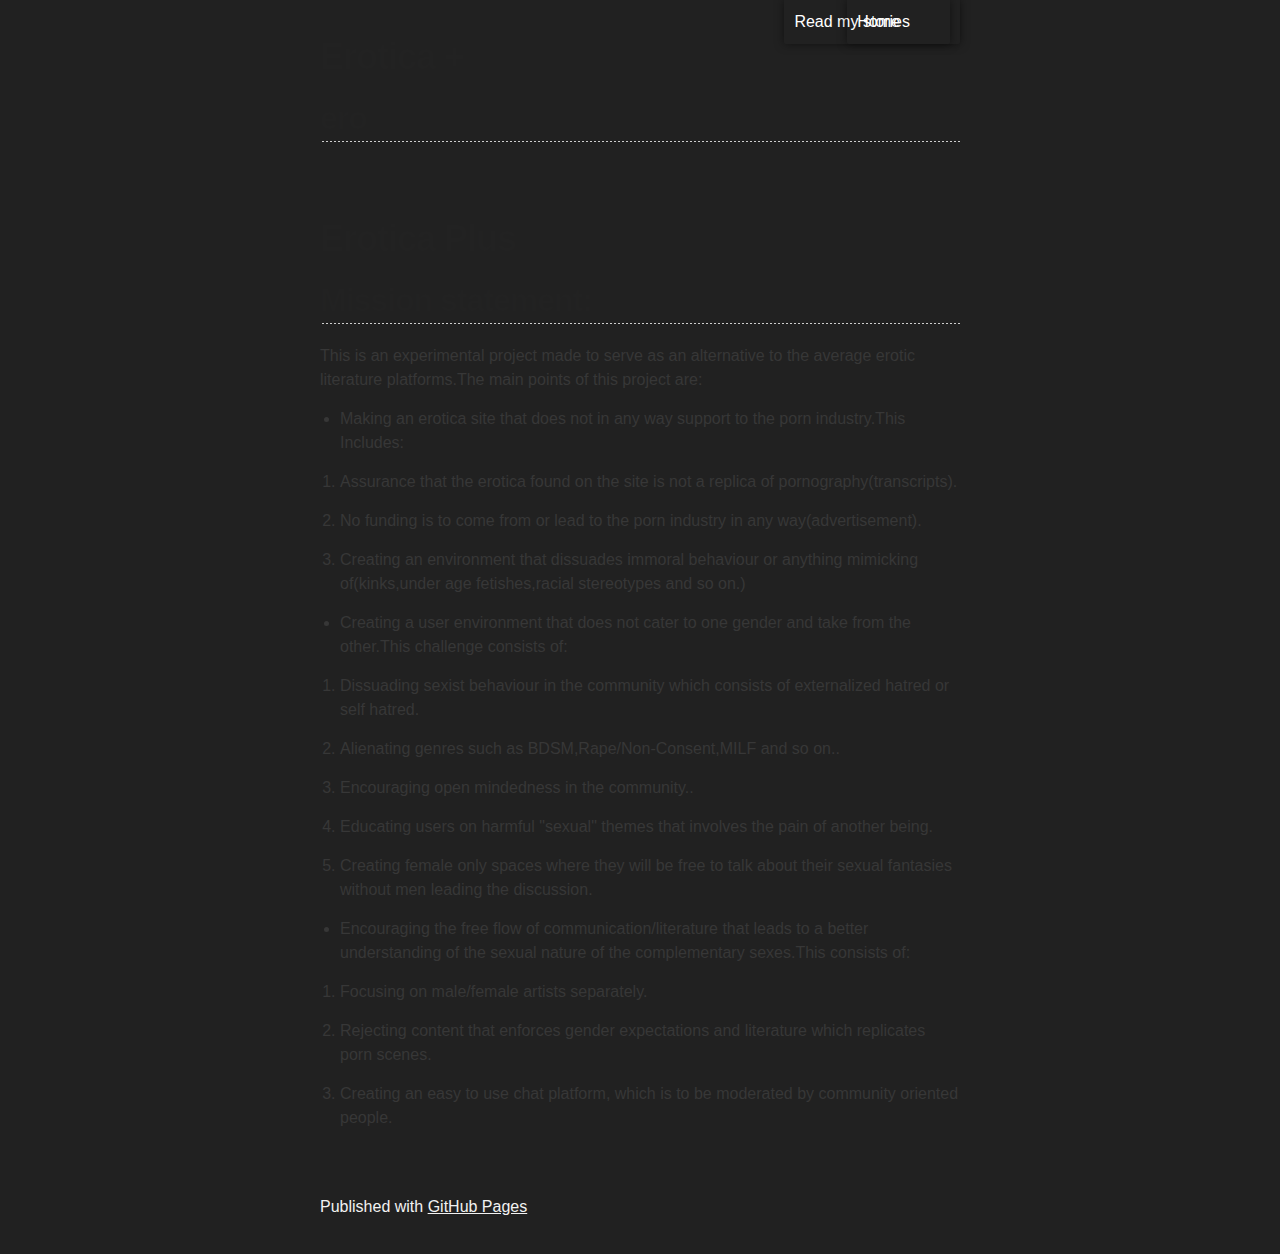
==== commit 45b34719: "Update index.html" ====
--- a/index.html
+++ b/index.html
@@ -17,7 +17,7 @@
     <div id="header_wrap" class="outer">
         <header class="inner">
           <a id="forkme_banner" href="http://erotica-plus.github.io/my-stories.html">Read my stories</a>
-          <a id="forkme_banner" href="http://erotica-plus.github.io/">Home</a>
+          <a id="Home" href="http://erotica-plus.github.io/">Home</a>
 
           <h1 id="project_title">Erotica +</h1>
           <h2 id="project_tagline">ero</h2>
--- a/stylesheets/stylesheet.css
+++ b/stylesheets/stylesheet.css
@@ -286,7 +286,19 @@
   border-bottom-left-radius: 2px;
   border-bottom-right-radius: 2px;
 }
-
+#Home {
+  display: block;
+  position: absolute;
+  top:0;
+  right: 20px;
+  z-index: 10;
+  padding: 10px 50px 10px 10px;
+  color: #fff;
+  background: #0090ff no-repeat 95% 50%
+  font-weight: 700;
+  box-shadow: 0 0 10px rgba(0,0,0,.5);
+  border-bottom-left-radius: 2px;
+  border-bottom-right-radius: 2px;
 #header_wrap {
   background: #212121;
   background: -moz-linear-gradient(top, #373737, #212121);
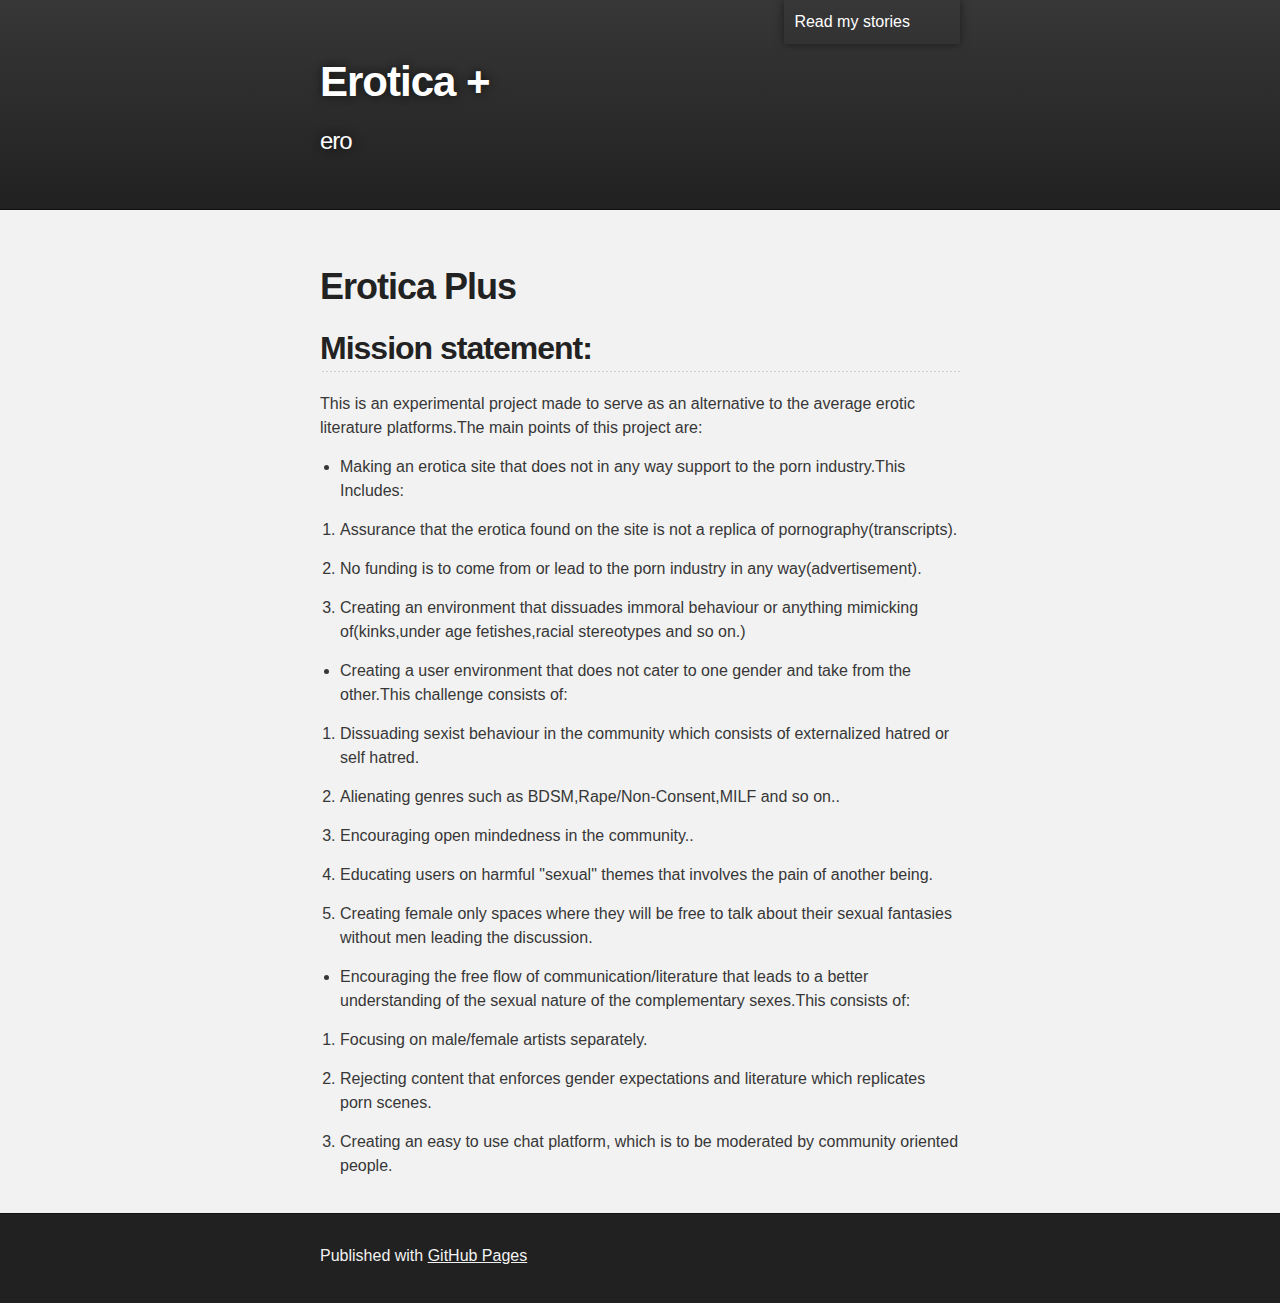
==== commit c237863c: "Update index.html" ====
--- a/index.html
+++ b/index.html
@@ -17,7 +17,6 @@
     <div id="header_wrap" class="outer">
         <header class="inner">
           <a id="forkme_banner" href="http://erotica-plus.github.io/my-stories.html">Read my stories</a>
-          <a id="Home" href="http://erotica-plus.github.io/">Home</a>
 
           <h1 id="project_title">Erotica +</h1>
           <h2 id="project_tagline">ero</h2>
--- a/stylesheets/stylesheet.css
+++ b/stylesheets/stylesheet.css
@@ -286,19 +286,7 @@
   border-bottom-left-radius: 2px;
   border-bottom-right-radius: 2px;
 }
-#Home {
-  display: block;
-  position: absolute;
-  top:0;
-  right: 20px;
-  z-index: 10;
-  padding: 10px 50px 10px 10px;
-  color: #fff;
-  background: #0090ff no-repeat 95% 50%
-  font-weight: 700;
-  box-shadow: 0 0 10px rgba(0,0,0,.5);
-  border-bottom-left-radius: 2px;
-  border-bottom-right-radius: 2px;
+
 #header_wrap {
   background: #212121;
   background: -moz-linear-gradient(top, #373737, #212121);
